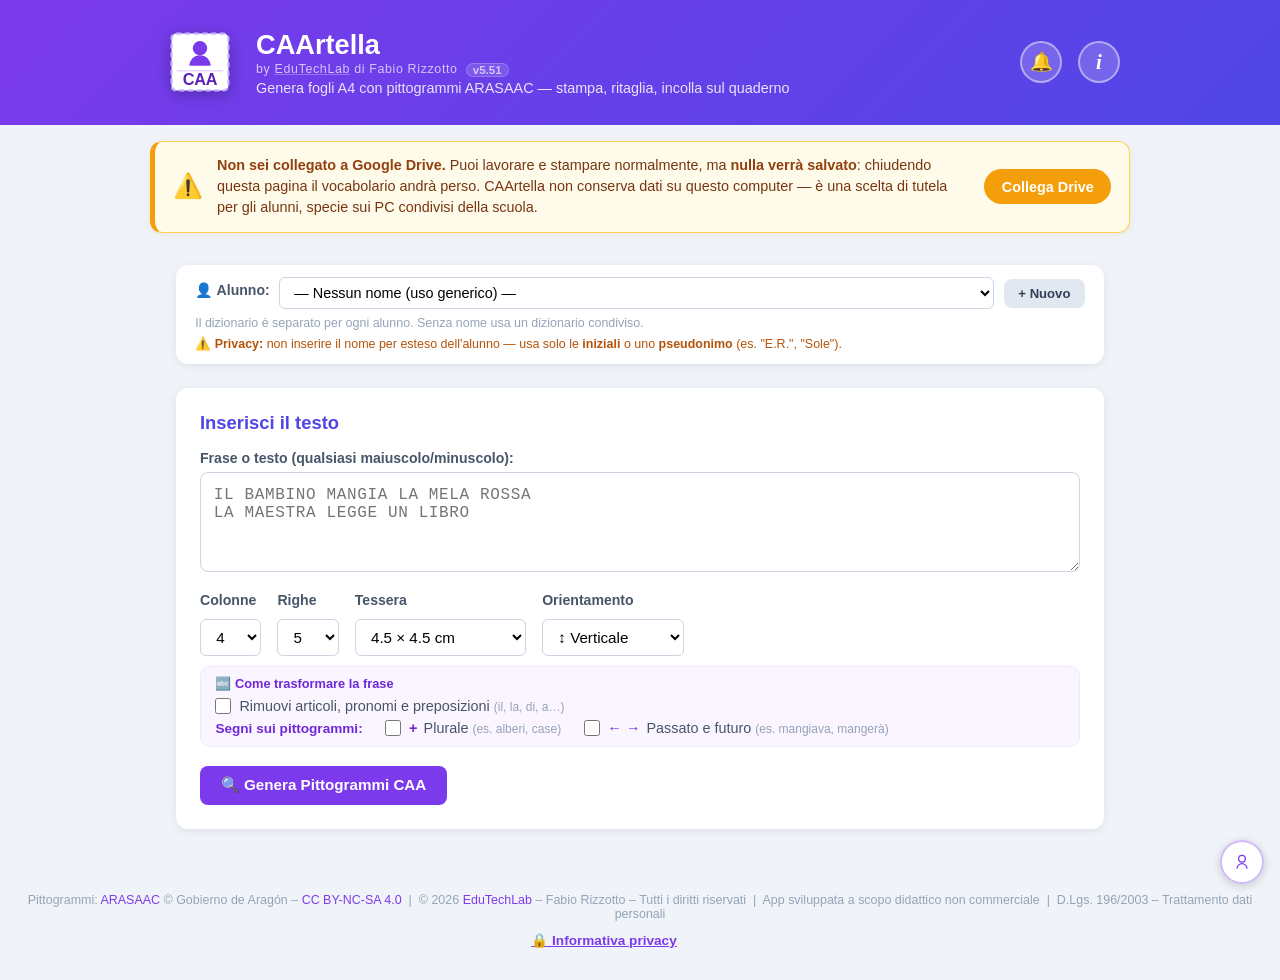
==== index.html @ f67a932a "v5.51: cache SW nuova (la correzione precedente era uscita con la cache della v5.50) Co-Authored-By:" ====
<!DOCTYPE html>
<html lang="it">
<head>
  <meta charset="UTF-8" />
  <meta name="viewport" content="width=device-width, initial-scale=1.0" />
  <title>CAArtella by EduTechLab</title>

  <!-- PWA -->
  <link rel="manifest" href="./manifest.json" />
  <meta name="theme-color" content="#7c3aed" />
  <meta name="apple-mobile-web-app-capable" content="yes" />
  <meta name="apple-mobile-web-app-status-bar-style" content="black-translucent" />
  <meta name="apple-mobile-web-app-title" content="CAArtella" />
  <link rel="apple-touch-icon" href="./icon-192.png" />
  <link rel="icon" type="image/png" sizes="192x192" href="./icon-192.png" />

  <!-- SEO -->
  <meta name="description" content="CAArtella by EduTechLab – Pittogrammi ARASAAC per la CAA in classe" />

  <link rel="stylesheet" href="css/style.css" />

  <!-- Google Identity Services NON è più caricato qui (28/07/2026).
       Stando nell'<head> veniva scaricato da accounts.google.com all'apertura
       dell'app da chiunque, anche da chi non avrebbe mai collegato Drive: Google
       riceveva l'IP dell'utente prima di qualunque sua scelta. Ora lo carica
       drive.js (ensureGisLoaded) quando si apre il pannello Drive, cioè quando
       l'intenzione di usarlo c'è davvero. -->

</head>
<body>

  <header class="site-header">
    <div class="header-inner">
      <!-- Icona dell'app (28/07/2026): la stessa che si vede sul desktop, nella
           linguetta del browser e sul sito — una tesserina CAA col bordo tratteggiato
           di chi la ritaglia. Prima qui c'era l'emoji 🗣️ e fuori un fumetto: due
           segni diversi per la stessa app. In SVG inline resta nitida a ogni
           dimensione e non aggiunge una richiesta di rete. -->
      <span class="logo">
        <svg viewBox="0 0 512 512" aria-hidden="true" focusable="false">
          <rect x="74" y="74" width="364" height="364" rx="30" fill="#ffffff"/>
          <rect x="74" y="74" width="364" height="364" rx="30" fill="none" stroke="#c4b5fd" stroke-width="14" stroke-dasharray="32 24"/>
          <circle cx="256" cy="168" r="46" fill="#7c3aed"/>
          <path d="M188 280c0-38 30-68 68-68s68 30 68 68z" fill="#7c3aed"/>
          <line x1="108" y1="312" x2="404" y2="312" stroke="#e9d5ff" stroke-width="11"/>
          <text x="256" y="404" font-family="Segoe UI, Arial, Helvetica, sans-serif" font-size="104" font-weight="800" fill="#5b21b6" text-anchor="middle" letter-spacing="-1">CAA</text>
        </svg>
      </span>
      <div>
        <h1>CAArtella</h1>
        <span class="by-line">by <a href="https://edutechlab.it" target="_blank" rel="noopener">EduTechLab</a> di Fabio Rizzotto <span class="version-tag" id="app-version">v5.51</span></span>
        <p>Genera fogli A4 con pittogrammi ARASAAC — stampa, ritaglia, incolla sul quaderno</p>
      </div>
      <!-- Campanella avvisi — sostituisce il vecchio messaggio "🔄 Vocabolario
           aggiornato" che scriveva a metà pagina e passava inosservato se si era
           scrollati in alto (segnalato da Fabio 19/07/2026). Sempre in vista
           nell'header, badge rosso quando arriva un aggiornamento da una collega,
           si nasconde al clic — stesso pattern del badge foto EduConnect→EduBoard. -->
      <button id="btn-updates" class="btn-info btn-updates" title="Nessun avviso" aria-label="Avvisi vocabolari">
        🔔
        <span id="btn-updates-badge" class="btn-updates-badge" style="display:none"></span>
      </button>
      <button id="btn-info" class="btn-info" title="Come si usa?" aria-label="Guida">i</button>
    </div>
    <!-- Pannello elenco notifiche della sessione corrente (aperto dal clic sulla
         campanella). Mostra cosa è successo — salvataggi, aggiornamenti da colleghe —
         così le notifiche restano consultabili anche dopo che il banner è sparito
         (richiesta di Fabio 20/07/2026). Solo sessione corrente, nessuna persistenza. -->
    <div id="updates-panel" class="updates-panel hidden">
      <div class="updates-panel-head">
        <span>🔔 Notifiche</span>
        <button id="updates-clear" class="updates-clear" title="Svuota elenco">Svuota</button>
      </div>
      <div id="updates-list" class="updates-list"></div>
    </div>
  </header>

  <!-- Pulsante Drive/account — fisso in basso a destra, stile EduBoard (19/07/2026,
       richiesta estetica di Fabio: prima stava nell'header insieme a ⓘ, affollato
       specie su tablet/LIM; qui resta sempre raggiungibile senza appesantire l'header) -->
  <button id="drive-btn" class="drive-fab no-print" onclick="window._openDriveModal()" title="Google Drive">
    <span class="drive-fab-inner">
      <svg id="drive-fab-icon" viewBox="0 0 24 24" fill="none" stroke="currentColor" stroke-width="1.5" width="20" height="20">
        <circle cx="12" cy="8" r="4"/>
        <path d="M6 20c0-3.314 2.686-6 6-6s6 2.686 6 6"/>
      </svg>
      <img id="drive-fab-photo" src="" alt="" style="display:none;">
    </span>
    <span id="drive-fab-check" class="drive-fab-check" style="display:none">✓</span>
    <span id="drive-fab-badge" class="drive-fab-badge" style="display:none"></span>
  </button>

  <!-- Drive Save Toast -->
  <div id="drive-toast" class="drive-toast no-print">
    <span class="drive-toast-msg">✅ Dizionario salvato su Drive</span>
  </div>

  <!-- Avviso "niente resta su questo computer" (28/07/2026, decisione di Fabio).
       CAArtella non conserva più nulla sul dispositivo: con Drive collegato i dati
       vivono su Drive (vocabolari propri) e Firebase (condivisi), senza Drive
       vivono solo finché la scheda resta aperta. Chi lavora un'ora senza essersi
       accorto di non essere collegato perderebbe tutto alla chiusura, quindi
       l'avviso resta FISSO finché Drive non viene collegato — non è un toast che
       sparisce. Si nasconde in stampa (no-print). -->
  <div id="local-warning" class="local-warning no-print hidden">
    <span class="local-warning-icon">⚠️</span>
    <div class="local-warning-text">
      <strong>Non sei collegato a Google Drive.</strong>
      Puoi lavorare e stampare normalmente, ma <strong>nulla verrà salvato</strong>:
      chiudendo questa pagina il vocabolario andrà perso. CAArtella non conserva dati
      su questo computer — è una scelta di tutela per gli alunni, specie sui PC condivisi
      della scuola.
    </div>
    <button type="button" id="local-warning-connect" class="local-warning-btn">Collega Drive</button>
  </div>

  <!-- Banner di stato in sovraimpressione (19/07/2026, richiesta ripetuta di
       Fabio): #status più sotto scrive dentro al flusso della pagina — se si è
       scrollati in alto (es. sul selettore alunno) il messaggio passa
       inosservato. Questo banner fisso in alto ripete lo stesso messaggio,
       sempre visibile indipendentemente dallo scroll, si nasconde da solo. -->
  <div id="status-banner" class="status-banner no-print"></div>

  <!-- ── PANNELLO INFO ─────────────────────────────────────────────── -->
  <div id="info-overlay" class="modal-overlay hidden">
    <div class="modal info-modal">
      <div style="display:flex;justify-content:space-between;align-items:center;margin-bottom:0.5rem;">
        <h3 style="margin:0;">ℹ️ Come si usa — CAArtella</h3>
        <button id="info-close" style="background:none;border:none;font-size:1.5rem;cursor:pointer;color:#64748b;line-height:1;" title="Chiudi">✕</button>
      </div>

      <div class="info-section">
        <h4>📝 1. Inserisci il testo</h4>
        <p>Scrivi una frase o un breve racconto nel campo di testo. Puoi usare maiuscole o minuscole.
        Es: <em>"Il bambino mangia la mela rossa"</em></p>
      </div>

      <div class="info-section">
        <h4>⚙️ 2. Scegli le opzioni</h4>
        <ul>
          <li><b>Colonne / Righe</b> — quante tessere per pagina (es. 4×5 = 20 tessere; fino a 12×12 per tessere molto piccole da ritagliare)</li>
          <li><b>Tessera</b> — la misura stampata, da 1 cm (micro, lavoretti) a 7 cm (grandi); il testo si adatta alla misura. Se con le colonne e le righe scelte non ci sta, l'anteprima di stampa te lo dice</li>
          <li><b>Orientamento</b> — Verticale (A4 classico) o Orizzontale (più colonne sullo stesso foglio)</li>
        </ul>
        <p>Nel riquadro viola <b>«Come trasformare la frase»</b>:</p>
        <ul>
          <li><b>Rimuovi articoli, pronomi e preposizioni</b> — tiene solo le parole piene (toglie IL, LA, UNO, DI, A…). Spento di partenza. Se lo cambi dopo aver generato, le tessere si rigenerano da sole.</li>
          <li><b>Segni sui pittogrammi</b> — il <b>+</b> del plurale e le frecce <b>←</b> passato / <b>→</b> futuro. Spenti di partenza: vedi il punto 5.</li>
        </ul>
      </div>

      <div class="info-section">
        <h4>🔍 3. Genera i pittogrammi</h4>
        <p>Clicca <b>"Genera Pittogrammi CAA"</b>. L'app cerca automaticamente il pittogramma ARASAAC per ogni parola
        e porta la pagina sull'anteprima, divisa in pagine A4.</p>
        <p>⏳ La prima volta per ogni parola ci vuole qualche secondo (richiesta all'API ARASAAC).</p>
      </div>

      <div class="info-section">
        <h4>🔤 4. Forme verbali automatiche</h4>
        <p>ARASAAC archivia i verbi all'infinito. Se scrivi <em>"mangia"</em>, l'app cerca automaticamente
        <em>"mangiare"</em> e usa quel pittogramma. Le tessere modificate mostrano un badge verde <b>≈</b>.</p>
        <p>Riconosce presente, imperfetto (<em>mangiava</em>), participio (<em>mangiato</em>), gerundio,
        futuro (<em>mangerà</em>, <em>giocheranno</em>) e i verbi irregolari più usati a scuola:
        <em>ho, ha, hanno → avere</em> · <em>è, sono, era → essere</em> · <em>va, fa, sta, può, deve, beve, dice</em>
        · <em>bevuto, preso, visto, andrà, farà, sarà</em>…</p>
        <p>"Sei" resta il numero 6: se nella frase è il verbo essere, clicca la tessera e scegli il pittogramma giusto.</p>
        <p>Il riepilogo in fondo alla pagina mostra tutte le trasformazioni applicate.</p>
      </div>

      <div class="info-section">
        <h4>➕ 5. Segni grammaticali: plurale, passato, futuro</h4>
        <p>Nel riquadro viola ci sono due caselle «Segni sui pittogrammi». Quando le spunti, ARASAAC disegna un piccolo segno
        nell'angolo del pittogramma — lo stesso sistema usato dai programmi di CAA professionali:</p>
        <ul>
          <li><b>+ Plurale</b> — <em>alberi, case, cani, uova</em> mostrano il <b>+</b> in alto a destra.
          Il plurale lo riconosce il dizionario di ARASAAC, quindi funziona anche per i femminili e
          per gli irregolari. Le parole uguali al singolare (<em>città, re, caffè</em>) restano senza segno.</li>
          <li><b>← → Passato e futuro</b> — <em>mangiava, ha mangiato, sono andate, ho bevuto</em> mostrano la freccia
          <b>←</b> in alto a sinistra; <em>mangerà, andremo</em> la freccia <b>→</b> in alto a destra.
          Il presente resta senza segno.</li>
        </ul>
        <p>Puoi accenderle e spegnerle anche <b>dopo</b> aver generato: le tessere si aggiornano subito,
        anche nel PDF. A ogni apertura dell'app ripartono spente, così su un PC condiviso nessuno
        eredita le scelte di chi l'ha usato prima.</p>
        <p><b>Il segno è sbagliato o manca?</b> Clicca sulla tessera: nella finestra trovi
        <b>"Segno grammaticale sul pittogramma"</b> con i pulsanti <em>Automatico · Nessuno · + Plurale ·
        ← Passato · → Futuro</em>. La scelta vale per quella parola finché la pagina resta aperta.</p>
        <p>💡 Perché spenti di partenza? Per alcuni bambini il segno in più aiuta a capire, per altri
        è solo rumore: decide l'insegnante, alunno per alunno. Sulle immagini personalizzate il segno
        non si mette.</p>
      </div>

      <div class="info-section">
        <h4>↔️ 6. Cambia un pittogramma</h4>
        <p>Clicca su qualsiasi tessera per vedere pittogrammi alternativi. Seleziona quello più adatto:
        la tua scelta viene salvata automaticamente e usata ogni volta che scrivi quella parola.</p>
      </div>

      <div class="info-section">
        <h4>🖨️ 7. Stampa</h4>
        <p>Clicca <b>"🖨️ Stampa"</b>: si apre l'<b>anteprima di stampa</b> con il foglio A4 esattamente come
        uscirà. A sinistra puoi cambiare colonne, righe, misura della tessera e orientamento e vedere
        subito il risultato. Poi:</p>
        <ul>
          <li><b>🖨️ Stampa</b> — manda il foglio direttamente alla stampante;</li>
          <li><b>⬇ Scarica PDF</b> — salva il file per stamparlo dopo o mandarlo a qualcuno.</li>
        </ul>
        <p>Su iPad e telefono l'anteprima del PDF non si apre dentro la pagina: lì usa «Scarica PDF»
        e stampa dall'app che apre il file.</p>
        <p>Stampa, ritaglia lungo i bordi e incolla sul quaderno!</p>
      </div>

      <div class="info-section">
        <h4>👤 8. Selettore alunno</h4>
        <p>Usa il selettore in cima alla pagina per gestire vocabolari separati per ogni alunno:</p>
        <ul>
          <li><b>Senza nome</b> — dizionario generico, non legato ad alcun alunno</li>
          <li><b>+ Nuovo</b> — crea un alunno: il suo dizionario è separato dagli altri</li>
          <li>Cambiando alunno si carica automaticamente il suo vocabolario</li>
          <li><b>📖 Mostra vocabolario completo</b> — sotto il nome: mette in anteprima tutte le parole dell'alunno, pronte da stampare</li>
        </ul>
        <p style="background:#fffbeb;border:1px solid #fcd34d;border-radius:8px;padding:10px 12px;">
          <b>⚠️ Importante — protezione dei dati</b><br>
          Quando crei un alunno <b>non scrivere il suo nome per esteso</b>: usa le
          <b>iniziali</b> o uno <b>pseudonimo</b> (es. <i>"E.R."</i>, <i>"M.B."</i>, <i>"Sole"</i>).<br><br>
          <b>Perché:</b> l'etichetta che scegli viene salvata nel file su
          Google Drive e — se condividi il vocabolario con una collega — anche sul server di
          sincronizzazione. Poiché un vocabolario CAA riguarda un alunno con bisogni
          comunicativi specifici, associarvi il nome completo significherebbe trattare un
          dato personale delicato di un minore. Con le sole iniziali il vocabolario resta
          perfettamente riconoscibile per te e per le colleghe, ma non identifica l'alunno.<br><br>
          Il nome per esteso, se ti serve, tienilo sui documenti scolastici — non qui.
        </p>
      </div>

      <div class="info-section">
        <h4>☁️ 9. Salvataggio su Google Drive</h4>
        <p>Clicca il pulsante <b>Drive</b> in alto a destra → <b>"Collega a Google Drive"</b>.<br>
        Da quel momento ogni modifica al vocabolario viene salvata automaticamente sul tuo Drive, accessibile da qualsiasi PC o tablet.</p>
        <p style="background:#f0fdf4;border-left:3px solid #86efac;padding:0.5rem 0.7rem;border-radius:4px;margin-top:0.5rem;font-size:0.85rem;">
          ✅ Il tuo vocabolario personale resta sempre sul tuo Google Drive. Solo per la condivisione con le colleghe (sotto) passa da un database intermedio protetto — nessun accesso pubblico, nessun dato leggibile senza il codice di condivisione.
        </p>

        <div style="background:#fff7ed;border:2px solid #fb923c;border-radius:8px;padding:0.7rem 0.9rem;margin-top:0.8rem;font-size:0.85rem;">
          <b>⚠️ Primo collegamento — possibile avviso di Google</b><br>
          La prima volta che colleghi il Drive, Google potrebbe mostrare un avviso: <em>"Questa app non è verificata"</em>. È normale per le app scolastiche interne non commerciali. <b>Non è un virus o un pericolo.</b><br>
          Se compare: clicca <b>"Avanzate"</b> (in basso a sinistra nella schermata Google) → poi <b>"Vai su edutechlab.it (non sicuro)"</b> → autorizza.<br>
          Questo avviso, se compare, è <b>solo alla prima volta</b>. Dopo, il collegamento è automatico.
        </div>

        <h5 style="margin-top:1rem;">📤 Condividere il vocabolario con una collega (sync bidirezionale)</h5>
        <p style="font-size:0.85rem;color:#334155;">Le modifiche che fa la collega si sincronizzano automaticamente sul vocabolario originale — costruite insieme un vocabolario sempre più ricco!</p>
        <ol style="font-size:0.9rem;padding-left:1.2rem;">
          <li>Seleziona l'alunno/a nel selettore in cima alla pagina</li>
          <li>Apri il pannello Drive → attendi che il codice sia caricato (non mostra più ⏳)</li>
          <li>Clicca <b>"Copia messaggio"</b> — il testo con le istruzioni e il link è già pronto</li>
          <li>Incolla il messaggio e invialo alla collega (email, chat, ecc.)</li>
          <li>La collega riceve il messaggio con un <b>link già precompilato</b> — cliccandolo si apre CAArtella con il codice già inserito: deve solo collegare il Drive e cliccare <b>Carica</b></li>
        </ol>
        <p style="font-size:0.82rem;color:#64748b;margin-top:0.4rem;">
          🔒 Non serve più condividere manualmente il file su Google Drive: basta il codice. Non condividere il codice pubblicamente — chiunque lo riceva può leggere e modificare quel vocabolario.
        </p>

        <h5 style="margin-top:1rem;">📥 Hai ricevuto un vocabolario da una collega?</h5>
        <ol style="font-size:0.9rem;padding-left:1.2rem;">
          <li>Clicca il link <b>👉 https://edutechlab.it/caa-tesserine/?condividi=…</b> nel messaggio ricevuto — CAArtella si apre con il codice già nel box blu</li>
          <li>Clicca <b>Drive</b> in alto a destra e collega il tuo account Google scolastico</li>
          <li>Se compare l'avviso <em>"app non verificata"</em> → clicca <b>Avanzate → Vai su CAArtella</b> (è normale, solo la prima volta)</li>
          <li>Nel box blu <b>"📥 Hai ricevuto un vocabolario?"</b> il codice è già precompilato → clicca <b>Carica</b></li>
          <li>Il vocabolario appare nel selettore alunno — le tue modifiche si sincronizzano automaticamente con la collega!</li>
        </ol>
      </div>

      <div class="info-section">
        <h4>📁 10. Immagini personalizzate</h4>
        <p>Puoi associare <b>immagini tue</b> a qualsiasi parola (foto, personaggi preferiti, disegni dei bambini):</p>
        <ul>
          <li>Clicca su una tessera → apparirà il pulsante <b>"📁 Carica immagine personalizzata"</b></li>
          <li>Seleziona un file dal tuo dispositivo (PNG, JPG, GIF...)</li>
          <li>L'immagine viene salvata e usata al posto del pittogramma ARASAAC</li>
          <li>Le tessere con immagini personalizzate mostrano il badge 📷</li>
        </ul>
        <p>Le immagini personalizzate vengono incluse nell'esportazione del dizionario — condividendo il file JSON, le colleghe ricevono anche tutte le immagini.</p>
      </div>

      <!-- Sezione aggiunta il 28/07/2026 con la modifica "niente resta sul computer".
           Sta prima del backup JSON perché spiega il principio che regge tutte le
           risposte pratiche sotto ("dove finiscono i miei dati?"). -->
      <div class="info-section">
        <h4>🔒 11. Dove finiscono i dati (e cosa NON resta sul computer)</h4>
        <p>CAArtella <b>non conserva nulla su questo computer</b>. Né i vocabolari, né le
        etichette, né le foto che carichi sulle tessere.</p>
        <ul>
          <li><b>Con Google Drive collegato</b> — i vocabolari dei tuoi alunni stanno sul
              <b>tuo</b> Drive; i vocabolari condivisi con le colleghe passano dal server di
              sincronizzazione. Il computer è solo una finestra su quei dati.</li>
          <li><b>Senza Drive collegato</b> — l'app funziona lo stesso: cerchi i pittogrammi,
              generi e stampi. Ma quello che fai <b>vive solo finché la pagina resta aperta</b>:
              chiudendola, sparisce.</li>
          <li><b>Vocabolari ricevuti da una collega</b> — per aprirli serve il collegamento a
              Drive, perché non ne esiste nessuna copia sul tuo computer. Se la collega che te
              l'ha condiviso lo elimina, sparisce anche da qui.</li>
        </ul>
        <p style="background:#f0fdf4;border-left:3px solid #86efac;padding:0.5rem 0.7rem;border-radius:4px;margin-top:0.5rem;font-size:0.85rem;">
          ✅ <b>Perché è fatto così:</b> CAArtella si usa spesso su PC condivisi della scuola.
          Un vocabolario CAA riguarda un alunno con bisogni comunicativi specifici, e le foto
          delle tessere sono spesso scattate in classe: non devono restare su una macchina che
          usano anche altri. Nulla sul disco significa nulla da dimenticare lì.
        </p>
        <p style="font-size:0.85rem;margin-top:0.5rem;">
          Per i pittogrammi serve comunque la connessione a Internet: le immagini vengono
          scaricate ogni volta dal sito <b>ARASAAC</b>, non sono conservate nell'app.
        </p>
      </div>

      <div class="info-section">
        <h4>💾 12. Backup manuale (JSON)</h4>
        <p>Puoi sempre esportare e importare il vocabolario come file JSON dalla barra degli strumenti sopra l'anteprima. Utile come backup aggiuntivo o per condivisione rapida via WhatsApp.</p>
        <p style="background:#fef9c3;border-left:3px solid #eab308;padding:0.5rem 0.7rem;border-radius:4px;margin-top:0.5rem;font-size:0.85rem;">
          ⚠️ Senza Drive collegato il vocabolario <b>non viene salvato da nessuna parte</b>:
          resta finché tieni aperta la pagina e si perde quando la chiudi. Collega Drive
          (oppure esporta il JSON qui sopra) se vuoi conservarlo.
        </p>
      </div>

      <div class="info-section">
        <h4>📱 13. Installa come app</h4>
        <p>Puoi installare CAArtella direttamente sul tuo dispositivo, così si apre come una
        vera app senza passare dal browser (serve comunque Internet per i pittogrammi):</p>
        <ul>
          <li><b>PC / Mac</b> — nel browser Chrome/Edge: icona ⊕ nella barra degli indirizzi → "Installa app"</li>
          <li><b>Android</b> — Chrome: menu ⋮ → "Aggiungi a schermata Home"</li>
          <li><b>iPad / iPhone</b> — Safari: pulsante Condividi 𝛿 → "Aggiungi a schermata Home"</li>
          <li><b>LIM / Smartboard</b> — usa direttamente da browser Chrome/Edge</li>
        </ul>
        <p>⚠️ La generazione dei pittogrammi richiede connessione a Internet (API ARASAAC).</p>
      </div>

      <div class="info-section info-license">
        <p>🔑 Pittogrammi: <a href="https://arasaac.org" target="_blank" rel="noopener">ARASAAC</a>
        © Gobierno de Aragón – Licenza
        <a href="https://creativecommons.org/licenses/by-nc-sa/4.0/" target="_blank" rel="noopener">CC BY-NC-SA 4.0</a>
        — uso gratuito per scopo educativo non commerciale.<br>
        © 2026 <a href="https://edutechlab.it" target="_blank" rel="noopener">EduTechLab</a> – Fabio Rizzotto – Tutti i diritti riservati |
        App sviluppata a scopo didattico non commerciale | D.Lgs. 196/2003 – Trattamento dati personali<br>
        🔒 <a href="https://edutechlab.it/privacy-policy/" target="_blank" rel="noopener">Informativa privacy</a>
        — quali dati tratta CAArtella, dove finiscono e per quanto restano.</p>
      </div>

      <button id="info-close-bottom" class="btn primary">✓ Ho capito, inizia!</button>
    </div>
  </div>

  <main>

    <!-- ── SELETTORE ALUNNO ─────────────────────────────────────────── -->
    <section class="card student-card">
      <div class="student-row">
        <label for="sel-student">👤 Alunno:</label>
        <select id="sel-student">
          <option value="">— Nessun nome (uso generico) —</option>
        </select>
        <button id="btn-add-student" class="btn secondary small" title="Aggiungi alunno — usa iniziali o pseudonimo, mai il nome per esteso">+ Nuovo</button>
        <button id="btn-rename-student" class="btn secondary small" title="Modifica etichetta alunno — usa iniziali o pseudonimo, mai il nome per esteso" style="display:none">✏️</button>
        <button id="btn-remove-student" class="btn secondary small danger" title="Rimuovi alunno selezionato" style="display:none">✕</button>
      </div>
      <button id="btn-print-vocab" class="btn secondary small vocab-btn" style="display:none">
        📖 Mostra vocabolario completo
      </button>
      <p class="student-hint">Il dizionario è separato per ogni alunno. Senza nome usa un dizionario condiviso.</p>
      <p class="student-hint" style="color:#b45309;"><b>⚠️ Privacy:</b> non inserire il nome per esteso dell'alunno — usa solo le <b>iniziali</b> o uno <b>pseudonimo</b> (es. "E.R.", "Sole").</p>
    </section>

    <!-- ── FORM ─────────────────────────────────────────────────────── -->
    <section class="card form-card">
      <h2>Inserisci il testo</h2>

      <label for="txt-input">Frase o testo (qualsiasi maiuscolo/minuscolo):</label>
      <textarea id="txt-input" rows="4"
        placeholder="IL BAMBINO MANGIA LA MELA ROSSA&#10;LA MAESTRA LEGGE UN LIBRO"></textarea>

      <div class="row options">
        <div class="opt">
          <label for="sel-cols">Colonne</label>
          <select id="sel-cols">
            <option value="2">2</option>
            <option value="3">3</option>
            <option value="4" selected>4</option>
            <option value="5">5</option>
            <option value="6">6</option>
            <option value="7">7</option>
            <option value="8">8</option>
            <option value="9">9</option>
            <option value="10">10</option>
            <option value="11">11</option>
            <option value="12">12</option>
          </select>
        </div>
        <div class="opt">
          <label for="sel-rows">Righe</label>
          <select id="sel-rows">
            <option value="2">2</option>
            <option value="3">3</option>
            <option value="4">4</option>
            <option value="5" selected>5</option>
            <option value="6">6</option>
            <option value="7">7</option>
            <option value="8">8</option>
            <option value="9">9</option>
            <option value="10">10</option>
            <option value="11">11</option>
            <option value="12">12</option>
          </select>
        </div>
        <div class="opt">
          <label for="sel-size">Tessera</label>
          <select id="sel-size">
            <option value="10">1 × 1 cm (micro)</option>
            <option value="15">1.5 × 1.5 cm (mini)</option>
            <option value="20">2 × 2 cm (xs)</option>
            <option value="30">3 × 3 cm (small)</option>
            <option value="40">4 × 4 cm</option>
            <option value="45" selected>4.5 × 4.5 cm</option>
            <option value="50">5 × 5 cm</option>
            <option value="60">6 × 6 cm</option>
            <option value="70">7 × 7 cm (large)</option>
          </select>
        </div>
        <div class="opt">
          <label for="sel-orient">Orientamento</label>
          <select id="sel-orient">
            <option value="portrait" selected>↕ Verticale</option>
            <option value="landscape">↔ Orizzontale</option>
          </select>
        </div>
      </div>

      <div class="markers-box">
        <span class="markers-title">🔤 Come trasformare la frase</span>
        <label class="check-label markers-full">
          <input type="checkbox" id="chk-stopwords" />
          <span>Rimuovi articoli, pronomi e preposizioni <small>(il, la, di, a…)</small></span>
        </label>
        <span class="markers-sub">Segni sui pittogrammi:</span>
        <label class="check-label">
          <input type="checkbox" id="chk-mark-plural" />
          <span><b class="marker-sym">+</b> Plurale <small>(es. alberi, case)</small></span>
        </label>
        <label class="check-label">
          <input type="checkbox" id="chk-mark-tense" />
          <span><b class="marker-sym">← →</b> Passato e futuro <small>(es. mangiava, mangerà)</small></span>
        </label>
      </div>

      <button id="btn-generate" class="btn primary">
        🔍 Genera Pittogrammi CAA
      </button>
    </section>

    <!-- ── STATO ─────────────────────────────────────────────────────── -->
    <div id="status" class="status hidden"></div>

    <!-- ── ANTEPRIMA ─────────────────────────────────────────────────── -->
    <section id="sec-preview" class="card hidden">

      <div class="preview-toolbar">
        <h2>Anteprima
          (<span id="lbl-count">0</span> tessere —
          <span id="lbl-pages">1</span> pagina/e)
        </h2>
        <div class="toolbar-actions">
          <button id="btn-export-dict" class="btn secondary small">⬇ Esporta dizionario</button>
          <button id="btn-pdf" class="btn primary">🖨️ Stampa</button>
        </div>
      </div>

      <p class="hint">💡 Clicca su una tessera per scegliere un pittogramma alternativo.</p>

      <!-- Le pagine A4 vengono iniettate qui da app.js -->
      <div id="pages-container"></div>

    </section>

  </main>

  <!-- ── ANTEPRIMA DI STAMPA (v5.50) ──────────────────────────────── -->
  <div id="print-overlay" class="modal-overlay hidden">
    <div class="modal print-modal" role="dialog" aria-labelledby="print-title">
      <div class="print-head">
        <h3 id="print-title">🖨️ Anteprima di stampa</h3>
        <button type="button" id="print-close" class="print-x" title="Chiudi">✕</button>
      </div>
      <div class="print-body">
        <aside class="print-side">
          <div class="opt"><label for="pv-cols">Colonne</label><select id="pv-cols"></select></div>
          <div class="opt"><label for="pv-rows">Righe</label><select id="pv-rows"></select></div>
          <div class="opt"><label for="pv-size">Tessera</label><select id="pv-size"></select></div>
          <div class="opt"><label for="pv-orient">Orientamento</label><select id="pv-orient"></select></div>
          <p id="pv-info" class="pv-info"></p>
          <p id="pv-warn" class="pv-warn" hidden></p>
          <button type="button" id="pv-print" class="btn primary">🖨️ Stampa</button>
          <button type="button" id="pv-download" class="btn secondary">⬇ Scarica PDF</button>
        </aside>
        <div class="print-frame-wrap">
          <iframe id="pv-frame" title="Anteprima del PDF"></iframe>
          <div id="pv-loading" class="pv-loading">⏳ Preparo l'anteprima…</div>
        </div>
      </div>
    </div>
  </div>

  <!-- ── MODAL ALTERNATIVA ─────────────────────────────────────────── -->
  <div id="modal-overlay" class="modal-overlay hidden">
    <div class="modal">
      <h3>Pittogramma per: <span id="modal-word"></span></h3>
      <div id="modal-alternatives" class="alternatives-grid"></div>
      <button id="modal-close" class="btn secondary">✕ Chiudi</button>
    </div>
  </div>

  <!-- ── MODAL DRIVE ──────────────────────────────────────────────── -->
  <div id="drive-modal" class="modal-overlay" style="display:none;">
    <div class="modal drive-modal-inner">
      <div style="display:flex;justify-content:space-between;align-items:center;margin-bottom:1rem;">
        <h3 style="margin:0;">☁️ Google Drive</h3>
        <button type="button" onclick="window._closeDriveModal()" style="background:none;border:none;font-size:1.4rem;cursor:pointer;color:#64748b;line-height:1;" title="Chiudi">✕</button>
      </div>

      <!-- PANNELLO: non connesso -->
      <div id="drive-panel-connect">
        <p>Collega il tuo account Google per salvare i vocabolari sul Drive.<br>
        <small style="color:#64748b">Il tuo vocabolario resta sul tuo Drive personale. La condivisione con le colleghe passa da un database protetto (autenticato, nessun accesso pubblico).</small></p>
        <button type="button" class="btn primary" style="width:100%;margin-top:12px;" onclick="window._connectDrive()">
          🔑 Collega a Google Drive
        </button>
        <hr style="margin:16px 0;border:none;border-top:1px solid #e2e8f0;">
        <p style="font-size:0.85rem;color:#475569;margin-bottom:6px;">
          <b>Hai il codice di una collega?</b> Inseriscilo per caricare il vocabolario condiviso:
        </p>
        <div style="display:flex;gap:8px;">
          <input id="shared-code-input-pre" type="text" placeholder="Incolla il codice ricevuto…"
                 style="flex:1;padding:8px 10px;border:1px solid #cbd5e1;border-radius:6px;font-size:0.9rem;">
          <button type="button" class="btn secondary" onclick="window._connectShared()">Connetti</button>
        </div>
        <p style="font-size:0.75rem;color:#94a3b8;margin-top:6px;">
          ℹ️ Prima collega il Drive, poi inserisci il codice. Se Google mostra un avviso "app non verificata" → clicca <b>Avanzate → Vai su CAArtella</b>. È normale, solo la prima volta.
        </p>
      </div>

      <!-- PANNELLO: connesso -->
      <div id="drive-panel-connected" style="display:none;">
        <div class="drive-status-bar ok">
          ✅ Connesso — i vocabolari vengono salvati automaticamente
        </div>
        <div style="font-size:0.85rem;color:#475569;margin:10px 0 8px;padding:8px 12px;background:#f8fafc;border-radius:6px;">
          👤 <span id="drive-user-email"></span>
        </div>

        <!-- Bottone cartella Drive — sempre visibile quando connesso -->
        <div style="margin-bottom:12px;display:flex;gap:8px;flex-wrap:wrap;">
          <button type="button" id="drive-open-folder-btn" class="btn secondary small" onclick="window._openDriveFolder()" style="display:none;">
            📂 Apri CAArtella su Drive
          </button>
          <!-- Ripristino da backup: raro, quindi qui nel pannello account (stile EduBoard)
               invece che nella barra principale. Funziona anche senza Drive connesso. -->
          <label class="btn secondary small" style="cursor:pointer;" title="Ripristina un vocabolario da un file di backup JSON (es. scaricato da Google Drive). Riconosce il nome dell'alunno dal file.">
            ⬆ Importa vocabolario da backup
            <input type="file" id="file-import-dict" accept=".json" hidden />
          </label>
        </div>

        <!-- Condivisione per-alunno -->
        <div id="drive-share-section">
          <p style="font-size:0.85rem;font-weight:600;color:#334155;margin-bottom:4px;">
            📤 Condividi vocabolario di: <span id="drive-share-student-name" style="color:#7c3aed;">—</span>
          </p>
          <div id="drive-share-no-student" style="font-size:0.82rem;color:#94a3b8;">
            ← Seleziona prima un alunno nel selettore per vedere il codice da condividere.
          </div>
          <div id="drive-share-with-student" style="display:none;">
            <ol style="font-size:0.82rem;color:#475569;padding-left:18px;margin:6px 0 10px;">
              <li style="margin-bottom:6px;">
                Clicca <b>"✉️ Invia via email"</b> qui sotto — si apre una mail già pronta con testo e link: aggiungi il/la collega come destinatario/a e invia
              </li>
              <li>Il/la collega riceve la mail con un link — cliccandolo si apre CAArtella con il codice già precompilato nel box blu: deve solo collegare il Drive e cliccare <b>Carica</b></li>
            </ol>
            <div style="display:flex;gap:8px;align-items:center;flex-wrap:wrap;">
              <button type="button" id="btn-email-share" class="btn primary small" onclick="window._emailShareCode()">✉️ Invia via email</button>
            </div>
            <!-- Fallback manuale: solo se la mail automatica non si apre / si preferisce un altro canale -->
            <details style="margin-top:10px;">
              <summary style="font-size:0.8rem;color:#64748b;cursor:pointer;">La mail non si apre? Invia il messaggio a mano</summary>
              <p style="font-size:0.8rem;color:#475569;margin:8px 0 6px;">
                Clicca <b>"Copia messaggio"</b> e incollalo dove preferisci (un'altra mail, WhatsApp, chat…). Contiene già le istruzioni e il link con il codice.
              </p>
              <div style="display:flex;gap:8px;align-items:center;flex-wrap:wrap;">
                <input id="drive-share-code" type="text" readonly
                       style="flex:1;min-width:120px;padding:8px 10px;border:1px solid #cbd5e1;border-radius:6px;font-size:0.8rem;background:#f1f5f9;color:#334155;font-family:monospace;">
                <button type="button" class="btn secondary small" onclick="window._copyShareCode()">📋 Copia messaggio</button>
              </div>
            </details>
          </div>
          <!-- Vocabolario ricevuto da una collega: la condivisione la gestisce chi lo ha creato -->
          <div id="drive-share-blocked" style="display:none;font-size:0.82rem;color:#7c5800;background:#fef9c3;border:1px solid #fde68a;border-radius:8px;padding:10px 12px;line-height:1.45;"></div>
          <!-- Vocabolari condivisi ricevuti -->
          <div id="drive-shared-students" style="margin-top:12px;display:none;">
            <p style="font-size:0.82rem;font-weight:600;color:#334155;margin-bottom:4px;">📂 Vocabolari condivisi da colleghi/e:</p>
            <div id="drive-shared-list" style="font-size:0.82rem;color:#475569;"></div>
          </div>
        </div>

        <hr style="margin:14px 0;border:none;border-top:1px solid #e2e8f0;">

        <!-- Banner codice in arrivo via link magico -->
        <div id="drive-incoming-banner" style="display:none;background:#fef9c3;border:2px solid #f59e0b;border-radius:8px;padding:12px 14px;margin-bottom:12px;">
          <p style="font-size:0.9rem;font-weight:700;color:#92400e;margin:0 0 4px;">📥 Vocabolario ricevuto da un/una collega!</p>
          <p style="font-size:0.82rem;color:#78350f;margin:0 0 8px;">Il codice è già precompilato qui sotto — collega il Drive (se non l'hai già fatto) e clicca <b>Carica</b>.</p>
          <p style="font-size:0.75rem;color:#92400e;background:#fef3c7;padding:4px 8px;border-radius:4px;margin:0;font-family:monospace;word-break:break-all;" id="drive-incoming-code"></p>
        </div>

        <!-- Aggiungi vocabolario condiviso (quando già connesso/a) -->
        <div style="background:#eff6ff;border:1.5px solid #93c5fd;border-radius:8px;padding:12px 14px;margin-bottom:12px;">
          <p style="font-size:0.85rem;font-weight:700;color:#1d4ed8;margin:0 0 6px;">
            📥 Hai ricevuto un vocabolario da un/una collega?
          </p>
          <p style="font-size:0.8rem;color:#1e40af;margin:0 0 8px;">
            Incolla qui il codice che ti ha inviato nel messaggio Drive:
          </p>
          <div style="display:flex;gap:8px;">
            <input id="shared-code-input-post" type="text" placeholder="Incolla il codice ricevuto…"
                   style="flex:1;padding:7px 10px;border:1.5px solid #93c5fd;border-radius:6px;font-size:0.85rem;background:#fff;">
            <button type="button" class="btn primary small" onclick="window._connectSharedPost()">Carica</button>
          </div>
        </div>

        <div style="display:flex;gap:8px;">
          <button type="button" class="btn secondary" style="flex:1;" onclick="window._disconnectDrive()">
            🔌 Disconnetti
          </button>
          <button type="button" class="btn primary" style="flex:1;" onclick="window._closeDriveModal()">
            ✓ Chiudi
          </button>
        </div>
        <p style="font-size:0.75rem;color:#94a3b8;margin-top:10px;text-align:center;">
          🔒 Su PC condiviso? Disconnetti al termine: i vocabolari non restano su questo
          computer in nessun caso, ma così togli anche il tuo account.
        </p>
      </div>

      <!-- PANNELLO: errore -->
      <div id="drive-panel-error" style="display:none;">
        <div class="drive-status-bar err">
          ⚠️ <span id="drive-error-text">Errore di connessione</span>
        </div>
        <button type="button" class="btn primary" style="width:100%;margin-top:12px;" onclick="window._connectDrive()">
          Riprova
        </button>
        <button type="button" class="btn secondary" style="width:100%;margin-top:8px;" onclick="window._closeDriveModal()">✕ Chiudi</button>
      </div>
    </div>
  </div>

  <footer>
    Pittogrammi: <a href="https://arasaac.org" target="_blank" rel="noopener">ARASAAC</a>
    © Gobierno de Aragón –
    <a href="https://creativecommons.org/licenses/by-nc-sa/4.0/" target="_blank" rel="noopener">CC BY-NC-SA 4.0</a>
    &nbsp;|&nbsp; © 2026 <a href="https://edutechlab.it" target="_blank" rel="noopener">EduTechLab</a> – Fabio Rizzotto – Tutti i diritti riservati
    &nbsp;|&nbsp; App sviluppata a scopo didattico non commerciale
    &nbsp;|&nbsp; D.Lgs. 196/2003 – Trattamento dati personali
    <!-- Riga propria: in coda alla riga lunga qui sopra il link finiva sotto il
         pulsante flottante dell'account, illeggibile e non cliccabile (21/08/2026) -->
    <div class="footer-privacy">
      <a href="https://edutechlab.it/privacy-policy/" target="_blank" rel="noopener">🔒 Informativa privacy</a>
    </div>
  </footer>

  <!-- jsPDF (client-side PDF, nessun backend necessario).
       PORTATO IN LOCALE il 28/07/2026: prima arrivava da cdnjs.cloudflare.com, il che
       significava esporre l'indirizzo IP di ogni utente a un terzo fuori UE ad ogni
       apertura dell'app, per un file che possiamo semplicemente tenere noi. Chiude
       insieme il punto normativo e quello pratico dei firewall scolastici, che spesso
       bloccano i CDN esterni (regola "librerie JS sempre locali" dell'Anima).
       Versione 2.5.1, la stessa che veniva servita dal CDN. -->
  <script src="./vendor/jspdf.umd.min.js"></script>

  <!-- App (ES modules — richiede server HTTP, non funziona con file://) -->
  <script type="module" src="js/app.js"></script>

  <!-- Banner aggiornamento automatico -->
  <div id="update-banner" class="update-banner" style="display:none">
    <span id="update-banner-text">✅ Aggiornata all'ultima versione!</span>
    <button type="button" id="dismiss-update" class="update-banner-close" aria-label="Chiudi">×</button>
  </div>

  <!-- Registrazione Service Worker (PWA offline + aggiornamento automatico) -->
  <script>
    if ('serviceWorker' in navigator) {
      window.addEventListener('load', () => {
        navigator.serviceWorker.register('./sw.js').then(reg => {
          reg.update(); // forza il controllo di una nuova versione ad ogni apertura
        }).catch(err => console.warn('SW registration failed:', err));

        // Il nuovo SW si attiva da solo (skipWaiting automatico in sw.js) —
        // quando prende il controllo, ricarica la pagina in automatico.
        // Guardie (v5.49): alla PRIMA apertura non c'è nulla da aggiornare, e un reload
        // a metà di un accesso Google o di un lavoro in corso lo butterebbe via senza
        // spiegazioni ("al primo tentativo non va"). In quei casi la versione nuova
        // entra alla prossima apertura.
        const hadController = !!navigator.serviceWorker.controller;
        navigator.serviceWorker.addEventListener('controllerchange', () => {
          if (!hadController) return;
          const driveModal = document.getElementById('drive-modal');
          if (driveModal && driveModal.style.display !== 'none') return;
          if (document.getElementById('btn-generate')?.disabled) return;
          if (!document.getElementById('print-overlay')?.classList.contains('hidden')) return;
          if (!document.getElementById('sec-preview')?.classList.contains('hidden')) return;
          window.location.reload();
        });
      });
    }

    // ── Banner "Aggiornata!" ──────────────────────────────────────────
    // Confronta la versione mostrata in pagina con l'ultima vista su questo browser:
    // se diversa (e non è la primissima visita) mostra il banner verde.
    // Volutamente NON basato sugli eventi del Service Worker (installing/activating/
    // postMessage): il reload automatico può scattare prima che quegli eventi vengano
    // consegnati al client, perdendo l'informazione — un confronto diretto del numero
    // di versione, sempre disponibile subito al caricamento, non ha questo problema.
    (function() {
      const currentVersion = document.getElementById('app-version')?.textContent || '';
      const lastSeen = localStorage.getItem('caa_last_seen_version');
      if (currentVersion && lastSeen && lastSeen !== currentVersion) {
        const banner = document.getElementById('update-banner');
        const text   = document.getElementById('update-banner-text');
        if (banner && text) {
          text.textContent = `✅ Aggiornata a ${currentVersion}!`;
          banner.style.display = 'flex';
          setTimeout(() => { banner.style.display = 'none'; }, 6000);
        }
      }
      if (currentVersion) localStorage.setItem('caa_last_seen_version', currentVersion);
    })();
    document.getElementById('dismiss-update')?.addEventListener('click', () => {
      document.getElementById('update-banner').style.display = 'none';
    });
  </script>

</body>
</html>
---- css/style.css ----
/* ══════════════════════════════════════════════════════════════════
   Tesserine CAA – Foglio di stile
   ⚙️  I commenti "PERSONALIZZA" indicano i punti da modificare facilmente
   ══════════════════════════════════════════════════════════════════ */

/* ── RESET & BASE ─────────────────────────────────────────────── */
*, *::before, *::after { box-sizing: border-box; margin: 0; padding: 0; }

body {
  font-family: 'Segoe UI', Arial, sans-serif;
  background: #f0f4f8;
  color: #1e293b;
  min-height: 100vh;
}

/* ── HEADER ───────────────────────────────────────────────────── */
.site-header {
  /* ⚙️ PERSONALIZZA: colori header */
  background: linear-gradient(135deg, #7c3aed, #4f46e5);
  color: white;
  padding: 1.4rem 2rem;
}

.header-inner {
  display: flex;
  align-items: center;
  gap: 1rem;
  max-width: 960px;
  margin: 0 auto;
}

.logo {
  /* Contiene l'icona vera dell'app (SVG inline, 28/07/2026) al posto della vecchia
     emoji: niente sfondo tondo semitrasparente, che con un'icona gia' squadrata
     creava due forme sovrapposte. Resta la leggera ombra per staccarla dal viola. */
  /* Alta quanto il blocco di testo accanto (titolo + firma + sottotitolo):
     a 52px l'icona sembrava un francobollo di fianco a tre righe (28/07/2026). */
  width: 80px;
  height: 80px;
  display: flex;
  align-items: center;
  justify-content: center;
  flex-shrink: 0;
  filter: drop-shadow(0 3px 8px rgba(0,0,0,0.28));
}
.logo svg { display: block; width: 100%; height: 100%; border-radius: 12px; }
@media (max-width: 640px) {
  /* Su telefono le tre righe si riflowano e l'header si stringe: l'icona torna piccola. */
  .logo { width: 56px; height: 56px; }
  .logo svg { border-radius: 9px; }
}
.by-line {
  font-size: 0.78rem;
  opacity: 0.7;
  font-weight: 400;
  display: block;
  margin-top: 0.1rem;
  letter-spacing: 0.05em;
}
.by-line a {
  color: inherit;
  text-decoration: underline;
  text-decoration-color: rgba(255,255,255,0.4);
}
.by-line a:hover {
  text-decoration-color: currentColor;
}
h1 { font-size: 1.7rem; font-weight: 700; }
.site-header p { opacity: 0.85; font-size: 0.9rem; margin-top: 0.2rem; }

/* ── LAYOUT ───────────────────────────────────────────────────── */
main {
  max-width: 960px;
  margin: 2rem auto;
  padding: 0 1rem;
}

.card {
  background: white;
  border-radius: 12px;
  padding: 1.5rem;
  box-shadow: 0 2px 8px rgba(0,0,0,0.08);
  margin-bottom: 1.5rem;
}

h2 { font-size: 1.15rem; margin-bottom: 1rem; color: #4f46e5; }

/* ── FORM ─────────────────────────────────────────────────────── */
label {
  display: block;
  font-size: 0.88rem;
  font-weight: 600;
  margin-bottom: 0.4rem;
  color: #475569;
}

textarea {
  width: 100%;
  padding: 0.8rem;
  border: 1px solid #cbd5e1;
  border-radius: 8px;
  font-size: 1rem;
  font-family: 'Courier New', monospace;
  letter-spacing: 0.04em;
  resize: vertical;
  margin-bottom: 1rem;
  transition: border-color 0.2s, box-shadow 0.2s;
}

textarea:focus {
  outline: none;
  border-color: #7c3aed;
  box-shadow: 0 0 0 3px rgba(124,58,237,0.12);
}

.row.options {
  display: flex;
  gap: 1rem;
  flex-wrap: wrap;
  margin-bottom: 1rem;
}

.opt {
  display: flex;
  flex-direction: column;
  gap: 0.3rem;
}

select {
  padding: 0.5rem 0.7rem;
  border: 1px solid #cbd5e1;
  border-radius: 6px;
  font-size: 0.95rem;
  cursor: pointer;
  background: white;
}

.check-label {
  display: flex;
  align-items: center;
  gap: 0.5rem;
  font-size: 0.9rem;
  margin-bottom: 1.2rem;
  cursor: pointer;
  color: #475569;
  font-weight: 400;
}

.check-label input { width: 16px; height: 16px; cursor: pointer; }

/* ── SEGNI GRAMMATICALI (v5.49) ───────────────────────────────── */
.markers-box {
  display: flex;
  flex-wrap: wrap;
  align-items: center;
  gap: 0.4rem 1.4rem;
  margin: -0.4rem 0 1.2rem;
  padding: 0.6rem 0.9rem;
  border: 1.5px solid #ede9fe;
  border-radius: 10px;
  background: #faf5ff;
}
.markers-title {
  width: 100%;
  font-size: 0.8rem;
  font-weight: 700;
  color: #6d28d9;
}
.markers-box .check-label { margin-bottom: 0; }
.markers-box small { color: #94a3b8; }
.markers-box .markers-full { width: 100%; }
.markers-sub { font-size: 0.85rem; color: #6d28d9; font-weight: 600; }
.marker-sym {
  color: #6d28d9;
  font-weight: 800;
  margin-right: 0.15em;
}

/* ── VOCABOLARIO DELL'ALUNNO (v5.50: spostato qui da sotto "Genera") ── */
.vocab-btn { width: fit-content; margin: 0.7rem auto 0.2rem; }

/* ── ANTEPRIMA DI STAMPA (v5.50) ─────────────────────────────── */
.modal.print-modal {
  width: min(96vw, 1100px);
  max-height: 94vh;
  height: 94vh;
  display: flex;
  flex-direction: column;
  padding: 1rem 1.2rem 1.2rem;
  overflow: hidden;
}
.print-head { display: flex; justify-content: space-between; align-items: center; margin-bottom: 0.8rem; }
.print-head h3 { margin: 0; }
.print-x { background: none; border: none; font-size: 1.5rem; cursor: pointer; color: #64748b; line-height: 1; }
.print-body { flex: 1; min-height: 0; display: grid; grid-template-columns: 220px 1fr; gap: 1rem; }
.print-side { display: flex; flex-direction: column; gap: 0.7rem; overflow-y: auto; }
.print-side .btn { justify-content: center; }
.pv-info { font-size: 0.85rem; color: #475569; margin: 0.2rem 0 0; }
.pv-warn { font-size: 0.82rem; color: #92400e; background: #fff7e6; border-radius: 8px; padding: 0.5rem 0.6rem; margin: 0; }
.print-frame-wrap { position: relative; min-height: 0; border: 1px solid #e2e8f0; border-radius: 8px; background: #f1f5f9; overflow: hidden; }
#pv-frame { width: 100%; height: 100%; border: 0; display: block; }
.pv-loading { position: absolute; inset: 0; display: grid; place-items: center; color: #64748b; background: #f1f5f9; }
@media (max-width: 700px) {
  .modal.print-modal { height: auto; }
  .print-body { grid-template-columns: 1fr; }
  .print-frame-wrap { height: 60vh; }
}

.marker-options { display: flex; flex-wrap: wrap; gap: 0.35rem; }
.marker-option {
  background: #f1f5f9;
  color: #334155;
  border: 1.5px solid #e2e8f0;
}
.marker-option:hover { border-color: #7c3aed; background: #faf5ff; }
.marker-option.active { background: #7c3aed; border-color: #7c3aed; color: #fff; }
.marker-note { margin: 0.5rem 0 0; font-size: 0.78rem; color: #92400e; }

/* ── BUTTONS ──────────────────────────────────────────────────── */
.btn {
  display: inline-flex;
  align-items: center;
  gap: 0.4rem;
  padding: 0.65rem 1.3rem;
  border: none;
  border-radius: 8px;
  font-size: 0.95rem;
  font-weight: 600;
  cursor: pointer;
  transition: background 0.2s, transform 0.1s;
  text-decoration: none;
}

.btn:active { transform: scale(0.97); }

/* ⚙️ PERSONALIZZA: colore pulsante primario */
.btn.primary   { background: #7c3aed; color: white; }
.btn.primary:hover  { background: #6d28d9; }
.btn.secondary { background: #e2e8f0; color: #334155; }
.btn.secondary:hover { background: #cbd5e1; }
.btn.danger    { background: #fee2e2; color: #dc2626; border: 1.5px solid #dc2626; }
.btn.danger:hover { background: #dc2626; color: white; }
.btn.small     { font-size: 0.82rem; padding: 0.45rem 0.9rem; }
.btn:disabled  { opacity: 0.5; cursor: not-allowed; }

/* ── STATUS BAR ───────────────────────────────────────────────── */
.status {
  padding: 0.9rem 1.2rem;
  border-radius: 8px;
  background: #eff6ff;
  border-left: 4px solid #4f46e5;
  font-size: 0.9rem;
  margin-bottom: 1rem;
}

.status.error   { background: #fef2f2; border-color: #ef4444; }
.status.success { background: #f0fdf4; border-color: #22c55e; }
.hidden { display: none !important; }

/* ── BANNER DI STATO IN SOVRAIMPRESSIONE (19/07/2026) ────────────── */
.status-banner {
  position: fixed;
  top: 16px;
  left: 50%;
  transform: translateX(-50%) translateY(-20px);
  z-index: 800;
  max-width: min(92vw, 480px);
  padding: 0.75rem 1.2rem;
  border-radius: 10px;
  font-size: 0.9rem;
  font-weight: 500;
  color: white;
  background: #4f46e5;
  box-shadow: 0 6px 20px rgba(0,0,0,0.25);
  opacity: 0;
  pointer-events: none;
  transition: transform 0.25s ease, opacity 0.25s ease;
}
.status-banner.show { opacity: 1; transform: translateX(-50%) translateY(0); pointer-events: auto; }
.status-banner.success { background: #16a34a; }
.status-banner.error   { background: #dc2626; }

/* ── AVVISO "NIENTE RESTA SU QUESTO COMPUTER" (28/07/2026) ─────
   Fisso finché Drive non è collegato: segnala una condizione che dura (nulla
   verrà salvato), non un evento passeggero, quindi non è un toast che sparisce.
   Toni ambra e non rossi: non è un errore, è una cosa da sapere. */
.local-warning {
  display: flex;
  align-items: center;
  gap: 0.9rem;
  max-width: 980px;
  margin: 1rem auto 0;
  padding: 0.85rem 1.1rem;
  border: 1px solid #fcd34d;
  border-left: 5px solid #f59e0b;
  border-radius: 12px;
  background: #fffbeb;
  color: #78350f;
  font-size: 0.9rem;
  line-height: 1.45;
  box-shadow: 0 2px 10px rgba(180, 83, 9, 0.08);
}
.local-warning.hidden { display: none; }
.local-warning-icon { font-size: 1.5rem; flex-shrink: 0; }
.local-warning-text { flex: 1; }
.local-warning-text strong { color: #92400e; }
.local-warning-btn {
  flex-shrink: 0;
  padding: 0.6rem 1.1rem;
  border: none;
  border-radius: 999px;
  background: #f59e0b;
  color: white;
  font-size: 0.9rem;
  font-weight: 600;
  cursor: pointer;
  transition: background 0.2s, transform 0.2s;
}
.local-warning-btn:hover { background: #d97706; transform: translateY(-1px); }
@media (max-width: 640px) {
  .local-warning { flex-wrap: wrap; margin: 0.75rem 0.75rem 0; }
  .local-warning-btn { width: 100%; }
}

/* ── PREVIEW TOOLBAR ──────────────────────────────────────────── */
.preview-toolbar {
  display: flex;
  justify-content: space-between;
  align-items: center;
  flex-wrap: wrap;
  gap: 0.8rem;
  margin-bottom: 0.6rem;
}

.toolbar-actions {
  display: flex;
  gap: 0.5rem;
  flex-wrap: wrap;
}

.hint { font-size: 0.82rem; color: #64748b; margin-bottom: 1rem; }

/* ── PAGINA A4 (anteprima browser) ───────────────────────────── */
.a4-page {
  width: 100%;
  max-width: 700px;
  margin: 0 auto 2rem;
  padding: 10mm;
  background: white;
  box-shadow: 0 4px 20px rgba(0,0,0,0.14);
  border: 1px solid #e2e8f0;
  border-radius: 4px;
  position: relative;
}

.page-label {
  font-size: 0.75rem;
  color: #94a3b8;
  text-align: right;
  margin-bottom: 6px;
}

/* ── GRIGLIA TESSERE ──────────────────────────────────────────── */
.tile-grid {
  display: grid;
  /* grid-template-columns impostato da JS: repeat(N, 1fr) */
  gap: 4px;
  width: 100%;
}

/* ── SINGOLA TESSERA ──────────────────────────────────────────── */
.tile {
  /* ⚙️ PERSONALIZZA: sfondo e bordo tessera */
  background: #ffffff;
  border: 1.5px dashed #9ca3af;
  border-radius: 5px;
  display: flex;
  flex-direction: column;
  align-items: center;
  justify-content: flex-start;
  cursor: pointer;
  transition: border-color 0.15s, transform 0.12s;
  overflow: hidden;
  aspect-ratio: 1 / 1;
  position: relative;
}

.tile:hover {
  border-color: #7c3aed;
  border-style: solid;
  transform: scale(1.03);
  z-index: 1;
}

.tile:hover .swap-hint { opacity: 1; }

/* Cella vuota (fine frase): bordo tratteggiato leggero, non interattiva */
.tile--empty {
  background: transparent;
  border: 1.5px dashed #e2e8f0;
  cursor: default;
  pointer-events: none;
}
.tile--empty:hover {
  border-color: #e2e8f0;
  border-style: dashed;
  transform: none;
}

/* Badge "≈" verde su tessere dove la forma base è stata usata */
.lemma-badge {
  position: absolute;
  bottom: 3px;
  left: 3px;
  font-size: 9px;
  background: rgba(34,197,94,0.88);
  color: white;
  border-radius: 3px;
  padding: 1px 3px;
  pointer-events: none;
  font-weight: 700;
}

/* Icona "scambia" che appare all'hover */
.swap-hint {
  position: absolute;
  top: 3px;
  right: 3px;
  font-size: 9px;
  background: rgba(124,58,237,0.85);
  color: white;
  border-radius: 3px;
  padding: 1px 4px;
  opacity: 0;
  transition: opacity 0.15s;
  pointer-events: none;
}

/* Zona immagine (occupa ~75% dell'altezza) */
.tile-img-wrap {
  flex: 1;
  width: 100%;
  display: flex;
  align-items: center;
  justify-content: center;
  padding: 3px;
  overflow: hidden;
  min-height: 0;
}

.tile-img-wrap img {
  max-width: 92%;
  max-height: 100%;
  object-fit: contain;
}

.tile-img-wrap .no-image {
  font-size: 1.8rem;
  color: #e2e8f0;
}

/* Zona testo (fascia inferiore) */
.tile-word {
  /* ⚙️ PERSONALIZZA: font, dimensione, colore del testo tessera */
  font-family: Arial, 'Helvetica Neue', sans-serif;
  font-size: 10px;       /* ⚙️ aumenta per tessere più grandi */
  font-weight: 800;
  text-transform: uppercase;
  text-align: center;
  color: #000000;        /* ⚙️ PERSONALIZZA: colore del testo */
  line-height: 1.1;
  padding: 2px 3px 3px;
  width: 100%;
  border-top: 1px solid #e5e7eb;
  /* ⚙️ PERSONALIZZA: sfondo zona testo (es. #fef9c3 per giallo) */
  background: #ffffff;
}

/* ── MODAL SELEZIONE ALTERNATIVA ──────────────────────────────── */
.modal-overlay {
  position: fixed;
  inset: 0;
  background: rgba(0,0,0,0.55);
  display: flex;
  align-items: center;
  justify-content: center;
  z-index: 1000;
}

.modal {
  background: white;
  border-radius: 14px;
  padding: 1.5rem;
  width: min(92vw, 580px);
  max-height: 80vh;
  overflow-y: auto;
  box-shadow: 0 20px 60px rgba(0,0,0,0.3);
}

.modal h3 {
  margin-bottom: 1rem;
  color: #4f46e5;
  font-size: 1rem;
}

.modal h3 span {
  font-weight: 900;
  text-transform: uppercase;
  color: #7c3aed;
}

.alternatives-grid {
  display: grid;
  grid-template-columns: repeat(auto-fill, minmax(90px, 1fr));
  gap: 0.5rem;
  margin-bottom: 1rem;
}

.alt-tile {
  border: 2px solid #e2e8f0;
  border-radius: 8px;
  padding: 0.4rem;
  text-align: center;
  cursor: pointer;
  transition: border-color 0.15s, background 0.15s;
}

.alt-tile:hover { border-color: #7c3aed; background: #faf5ff; }
.alt-tile.selected { border-color: #7c3aed; background: #ede9fe; }

.alt-tile img {
  width: 72px;
  height: 72px;
  object-fit: contain;
  display: block;
  margin: 0 auto;
}

.alt-tile span {
  display: block;
  font-size: 9px;
  color: #64748b;
  margin-top: 0.25rem;
}

/* ── FOOTER ───────────────────────────────────────────────────── */
footer {
  text-align: center;
  padding: 2rem 1rem;
  font-size: 0.78rem;
  color: #94a3b8;
}

footer a { color: #7c3aed; text-decoration: none; }
footer a:hover { text-decoration: underline; }

/* Riga dedicata all'informativa: deve restare leggibile e cliccabile, quindi sta
   su una riga sua e lascia libero l'angolo in basso a destra, dove galleggia il
   pulsante dell'account (che altrimenti la copriva — trovato il 21/08/2026). */
.footer-privacy {
  margin-top: 0.7rem;
  padding-right: 4.5rem;
}
.footer-privacy a {
  font-size: 0.85rem;
  font-weight: 600;
  text-decoration: underline;
}

/* ── PULSANTE INFO NELL'HEADER ────────────────────────────────── */
.btn-info {
  margin-left: auto;
  background: rgba(255,255,255,0.18);
  color: white;
  border: 2px solid rgba(255,255,255,0.45);
  border-radius: 50%;
  width: 42px;
  height: 42px;
  font-size: 1.3rem;
  font-style: italic;
  font-weight: 700;
  font-family: Georgia, 'Times New Roman', serif;
  cursor: pointer;
  transition: background 0.2s;
  flex-shrink: 0;
}
.btn-info:hover { background: rgba(255,255,255,0.32); }

/* Due pulsanti tondi adiacenti nell'header (🔔 avvisi + ⓘ info): solo il primo
   deve spingersi a destra con margin-left:auto, altrimenti si allontanano tra loro. */
.header-inner .btn-info + .btn-info { margin-left: 0; }

/* ── CAMPANELLA AVVISI (19/07/2026) ──────────────────────────────── */
.btn-updates {
  position: relative;
  font-style: normal;
  font-family: inherit;
  font-size: 1.15rem;
}
.btn-updates-badge {
  position: absolute;
  top: -4px;
  right: -4px;
  min-width: 16px;
  height: 16px;
  padding: 0 3px;
  box-sizing: border-box;
  border-radius: 8px;
  background: #ef4444;
  border: 2px solid #6d28d9;
  color: #fff;
  font-size: 0.62rem;
  font-weight: 700;
  line-height: 12px;
  text-align: center;
  animation: drive-pulse-red 1.6s ease-in-out infinite;
}

/* ── Pannello elenco notifiche (aperto dalla campanella) ─────────── */
.updates-panel {
  position: fixed;
  top: 64px;
  right: 16px;
  z-index: 900;
  width: min(90vw, 340px);
  max-height: 60vh;
  display: flex;
  flex-direction: column;
  background: #fff;
  border-radius: 12px;
  box-shadow: 0 10px 34px rgba(0,0,0,0.28);
  overflow: hidden;
  animation: drive-fade-in 0.18s ease;
}
.updates-panel.hidden { display: none; }
.updates-panel-head {
  display: flex;
  align-items: center;
  justify-content: space-between;
  padding: 0.7rem 0.9rem;
  font-weight: 700;
  color: #4c1d95;
  background: #f5f3ff;
  border-bottom: 1px solid #ede9fe;
}
.updates-clear {
  border: none;
  background: transparent;
  color: #7c3aed;
  font-size: 0.78rem;
  font-weight: 600;
  cursor: pointer;
  padding: 2px 6px;
  border-radius: 6px;
}
.updates-clear:hover { background: #ede9fe; }
.updates-list { overflow-y: auto; }
.updates-item {
  display: flex;
  gap: 0.5rem;
  padding: 0.65rem 0.9rem;
  border-bottom: 1px solid #f1f5f9;
  font-size: 0.85rem;
  color: #334155;
  align-items: flex-start;
}
.updates-item.unread { background: #eff6ff; }
.updates-item .dot {
  flex: 0 0 auto;
  width: 8px; height: 8px;
  border-radius: 50%;
  background: #cbd5e1;
  margin-top: 5px;
}
.updates-item.unread .dot { background: #3b82f6; }
.updates-item .txt { flex: 1; }
.updates-item .time { display: block; font-size: 0.72rem; color: #94a3b8; margin-top: 2px; }
.updates-empty { padding: 1.4rem 0.9rem; text-align: center; color: #94a3b8; font-size: 0.85rem; }

@keyframes drive-fade-in { from { opacity: 0; transform: translateY(-6px); } to { opacity: 1; transform: translateY(0); } }

/* X per chiudere subito il banner di stato in sovraimpressione */
.status-banner .banner-x {
  margin-left: 0.7rem;
  cursor: pointer;
  font-weight: 700;
  opacity: 0.85;
}
.status-banner .banner-x:hover { opacity: 1; }

/* ── PANNELLO INFO ─────────────────────────────────────────────── */
.info-modal {
  max-width: 560px;
  width: min(94vw, 560px);
}

.info-modal h3 {
  font-size: 1.1rem;
  margin-bottom: 1.1rem;
  color: #4f46e5;
}

.info-section {
  margin-bottom: 1rem;
  padding-bottom: 1rem;
  border-bottom: 1px solid #f1f5f9;
}

.info-section:last-of-type { border-bottom: none; }

.info-section h4 {
  font-size: 0.95rem;
  color: #334155;
  margin-bottom: 0.35rem;
}

.info-section p, .info-section li {
  font-size: 0.88rem;
  color: #475569;
  line-height: 1.5;
}

.info-section ul {
  margin: 0.3rem 0 0.3rem 1.2rem;
}

.info-section li { margin-bottom: 0.2rem; }

.info-license {
  background: #f8fafc;
  padding: 0.75rem;
  border-radius: 8px;
  font-size: 0.82rem !important;
}

.info-license a { color: #7c3aed; }

/* ── BADGE IMMAGINE CUSTOM ─────────────────────────────────────── */
.custom-badge {
  position: absolute;
  bottom: 3px;
  right: 3px;
  font-size: 10px;
  pointer-events: none;
}

/* ── BADGE ETICHETTA PERSONALIZZATA ────────────────────────────── */
.label-badge {
  position: absolute;
  top: 3px;
  left: 3px;
  font-size: 9px;
  pointer-events: none;
  line-height: 1;
}

/* ── SEZIONE MODIFICA ETICHETTA NEL MODAL ──────────────────────── */
.label-edit-section {
  grid-column: 1 / -1;   /* span tutta la larghezza della alternatives-grid */
  margin-bottom: 1rem;
  padding-bottom: 1rem;
  border-bottom: 2px dashed #e2e8f0;
}

.label-edit-title {
  font-size: 0.8rem;
  font-weight: 700;
  color: #475569;
  margin: 0 0 0.5rem;
  text-transform: uppercase;
  letter-spacing: 0.04em;
}

.label-edit-row {
  display: flex;
  align-items: center;
  gap: 0.4rem;
}

.label-edit-input {
  flex: 1;
  padding: 0.35rem 0.6rem;
  border: 1.5px solid #cbd5e1;
  border-radius: 6px;
  font-size: 0.9rem;
  font-family: inherit;
  outline: none;
  transition: border-color 0.2s;
}

.label-edit-input:focus {
  border-color: #6366f1;
}

/* ── UPLOAD IMMAGINE CUSTOM NEL MODAL ─────────────────────────── */
.custom-upload-section {
  grid-column: 1 / -1;   /* span tutta la larghezza della alternatives-grid */
  margin-bottom: 1rem;
  padding-bottom: 1rem;
  border-bottom: 2px dashed #e2e8f0;
}

.current-custom {
  display: flex;
  align-items: center;
  gap: 0.75rem;
  margin-bottom: 0.75rem;
  font-size: 0.85rem;
  color: #16a34a;
  font-weight: 600;
}

.custom-upload-label {
  display: inline-flex;
  align-items: center;
  gap: 0.5rem;
  padding: 0.55rem 1rem;
  background: #f0fdf4;
  border: 2px dashed #86efac;
  border-radius: 8px;
  font-size: 0.88rem;
  font-weight: 600;
  color: #166534;
  cursor: pointer;
  transition: background 0.2s, border-color 0.2s;
  width: 100%;
  justify-content: center;
}

.custom-upload-label:hover {
  background: #dcfce7;
  border-color: #4ade80;
}

.modal-divider {
  grid-column: 1 / -1;   /* span tutta la larghezza della alternatives-grid */
  text-align: center;
  margin: 0.75rem 0;
  position: relative;
  color: #94a3b8;
  font-size: 0.82rem;
}

.modal-divider::before,
.modal-divider::after {
  content: '';
  position: absolute;
  top: 50%;
  width: 35%;
  height: 1px;
  background: #e2e8f0;
}

.modal-divider::before { left: 0; }
.modal-divider::after  { right: 0; }

/* ── RESPONSIVE ───────────────────────────────────────────────── */
@media (max-width: 600px) {
  .site-header { padding: 1rem; }
  h1 { font-size: 1.3rem; }
  .preview-toolbar { flex-direction: column; align-items: flex-start; }
  .row.options { gap: 0.6rem; }
}

/* ── SELETTORE ALUNNO ─────────────────────────────────────────── */
.student-card {
  padding: 0.8rem 1.2rem;
}

.student-row {
  display: flex;
  align-items: center;
  gap: 0.6rem;
  flex-wrap: wrap;
}

.student-row label {
  font-weight: 600;
  color: #475569;
  white-space: nowrap;
}

.student-row select {
  flex: 1;
  min-width: 160px;
  padding: 6px 10px;
  border: 1px solid #cbd5e1;
  border-radius: 6px;
  font-size: 0.9rem;
  background: white;
}

.student-hint {
  font-size: 0.78rem;
  color: #94a3b8;
  margin-top: 0.4rem;
}

.btn.danger { color: #dc2626; border-color: #fca5a5; }
.btn.danger:hover { background: #fef2f2; }

/* ── PULSANTE DRIVE (tondo, fisso in basso a destra, stile EduBoard) ─────
   FIX (19/07/2026): spostato dall'header (dove condivideva lo spazio con ⓘ,
   affollato su tablet/LIM) a posizione fissa, sempre raggiungibile anche
   scorrendo la pagina — comportamento e stile ripresi da #bottom-right-bar
   di EduBoard. Sfondo chiaro invece che trasparente-su-viola: nell'header
   bastava il contrasto col viola, qui il pulsante galleggia sul contenuto
   bianco della pagina e serve uno sfondo/icona propri per restare visibile. */
.drive-fab {
  position: fixed;
  bottom: 16px;
  right: 16px;
  z-index: 500;
  width: 44px;
  height: 44px;
  border-radius: 50%;
  background: rgba(255,255,255,0.95);
  backdrop-filter: blur(8px);
  -webkit-backdrop-filter: blur(8px);
  border: 2px solid rgba(124,58,237,0.35);
  color: #7c3aed;
  cursor: pointer;
  display: flex;
  align-items: center;
  justify-content: center;
  flex-shrink: 0;
  box-shadow: 0 2px 10px rgba(0,0,0,0.18);
  transition: transform 0.18s ease, box-shadow 0.18s ease, border-color 0.3s ease, background 0.2s;
}
.drive-fab:hover  { background: #ffffff; box-shadow: 0 4px 14px rgba(0,0,0,0.24); transform: scale(1.06); }
.drive-fab:active { transform: scale(0.95); }

.drive-fab-inner { display: flex; align-items: center; justify-content: center; width: 100%; height: 100%; }
.drive-fab-inner img#drive-fab-photo { width: 32px; height: 32px; border-radius: 50%; object-fit: cover; }

/* Stato: connesso — bordo verde */
.drive-fab--connected {
  border-color: #22c55e;
  box-shadow: 0 0 0 3px rgba(34, 197, 94, 0.25);
}

/* Puntino verde di connessione (angolo in basso a destra) */
.drive-fab-badge {
  position: absolute;
  bottom: 0;
  right: 0;
  width: 11px;
  height: 11px;
  border-radius: 50%;
  background: #22c55e;
  border: 2px solid #6d28d9;
  animation: drive-pulse-green 2s infinite;
}
@keyframes drive-pulse-green {
  0%, 100% { box-shadow: 0 0 0 0 rgba(34, 197, 94, 0.5); }
  50%      { box-shadow: 0 0 0 4px rgba(34, 197, 94, 0); }
}

/* Anello arancione rotante durante il salvataggio */
.drive-fab--syncing::before {
  content: '';
  position: absolute;
  inset: -3px;
  border-radius: 50%;
  border: 3px solid transparent;
  border-top-color: #f59e0b;
  border-right-color: #f59e0b;
  animation: drive-spin 0.8s linear infinite;
}
@keyframes drive-spin { to { transform: rotate(360deg); } }

/* Anello rosso pulsante in caso di errore */
.drive-fab--error {
  border-color: #ef4444;
  animation: drive-pulse-red 1.4s ease-in-out infinite;
}
@keyframes drive-pulse-red {
  0%, 100% { box-shadow: 0 0 0 0 rgba(239, 68, 68, 0.5); }
  50%      { box-shadow: 0 0 0 5px rgba(239, 68, 68, 0); }
}

/* Spunta verde di conferma salvataggio (temporanea) */
.drive-fab-check {
  position: absolute;
  inset: -3px;
  border-radius: 50%;
  background: #22c55e;
  color: white;
  display: flex;
  align-items: center;
  justify-content: center;
  font-size: 1.1rem;
  font-weight: 700;
  animation: drive-check-pop 0.3s ease;
}
@keyframes drive-check-pop {
  from { transform: scale(0.6); opacity: 0; }
  to   { transform: scale(1); opacity: 1; }
}

/* ── MODAL DRIVE ──────────────────────────────────────────────── */
.drive-modal-inner { max-width: 480px; width: 95%; }
.drive-modal-inner h3 { margin-bottom: 1rem; }

.drive-status-bar {
  padding: 8px 12px;
  border-radius: 6px;
  border: 1px solid;
  font-size: 0.85rem;
  margin-bottom: 12px;
}
.drive-status-bar.ok  { background: #f0fdf4; border-color: #bbf7d0; color: #166534; }
.drive-status-bar.err { background: #fef2f2; border-color: #fecaca; color: #991b1b; }

/* ── TOAST DRIVE ──────────────────────────────────────────────── */
.drive-toast {
  position: fixed;
  /* Sopra al pulsante Drive fisso (bottom:16px, 44px alto) — non deve coprirlo */
  bottom: 72px;
  right: 24px;
  background: #1e293b;
  color: white;
  padding: 10px 18px;
  border-radius: 8px;
  font-size: 0.88rem;
  box-shadow: 0 4px 12px rgba(0,0,0,0.2);
  transform: translateY(80px);
  opacity: 0;
  transition: transform 0.3s, opacity 0.3s;
  z-index: 9999;
  pointer-events: none;
}
.drive-toast.show {
  transform: translateY(0);
  opacity: 1;
}

/* ── NO-PRINT ─────────────────────────────────────────────────── */
@media print {
  .no-print { display: none !important; }
  footer {
    font-size: 0.6rem;
    padding: 0.5rem 1rem;
    color: #aaa;
    border-top: 1px solid #ddd;
    margin-top: 1rem;
  }
  footer a { color: #aaa; text-decoration: none; }
}

/* ── VERSIONE (header) ───────────────────────────────────────────── */
.version-tag {
  display: inline-block;
  background: rgba(255,255,255,0.18);
  border: 1px solid rgba(255,255,255,0.3);
  border-radius: 10px;
  padding: 0 6px;
  font-size: 0.72rem;
  font-weight: 700;
  letter-spacing: 0;
  margin-left: 4px;
  vertical-align: middle;
}

/* ── BANNER AGGIORNAMENTO AUTOMATICO ─────────────────────────────── */
.update-banner {
  position: fixed;
  bottom: 0;
  left: 0;
  right: 0;
  z-index: 400;
  background: rgba(22, 163, 74, 0.96); /* verde */
  color: #ffffff;
  padding: 10px 16px;
  display: flex;
  align-items: center;
  justify-content: center;
  gap: 12px;
  font-size: 0.9rem;
  font-weight: 600;
  box-shadow: 0 -2px 10px rgba(0,0,0,0.15);
}
.update-banner-close {
  background: none;
  border: none;
  color: #ffffff;
  font-size: 1.3rem;
  line-height: 1;
  cursor: pointer;
  opacity: 0.85;
}
.update-banner-close:hover { opacity: 1; }
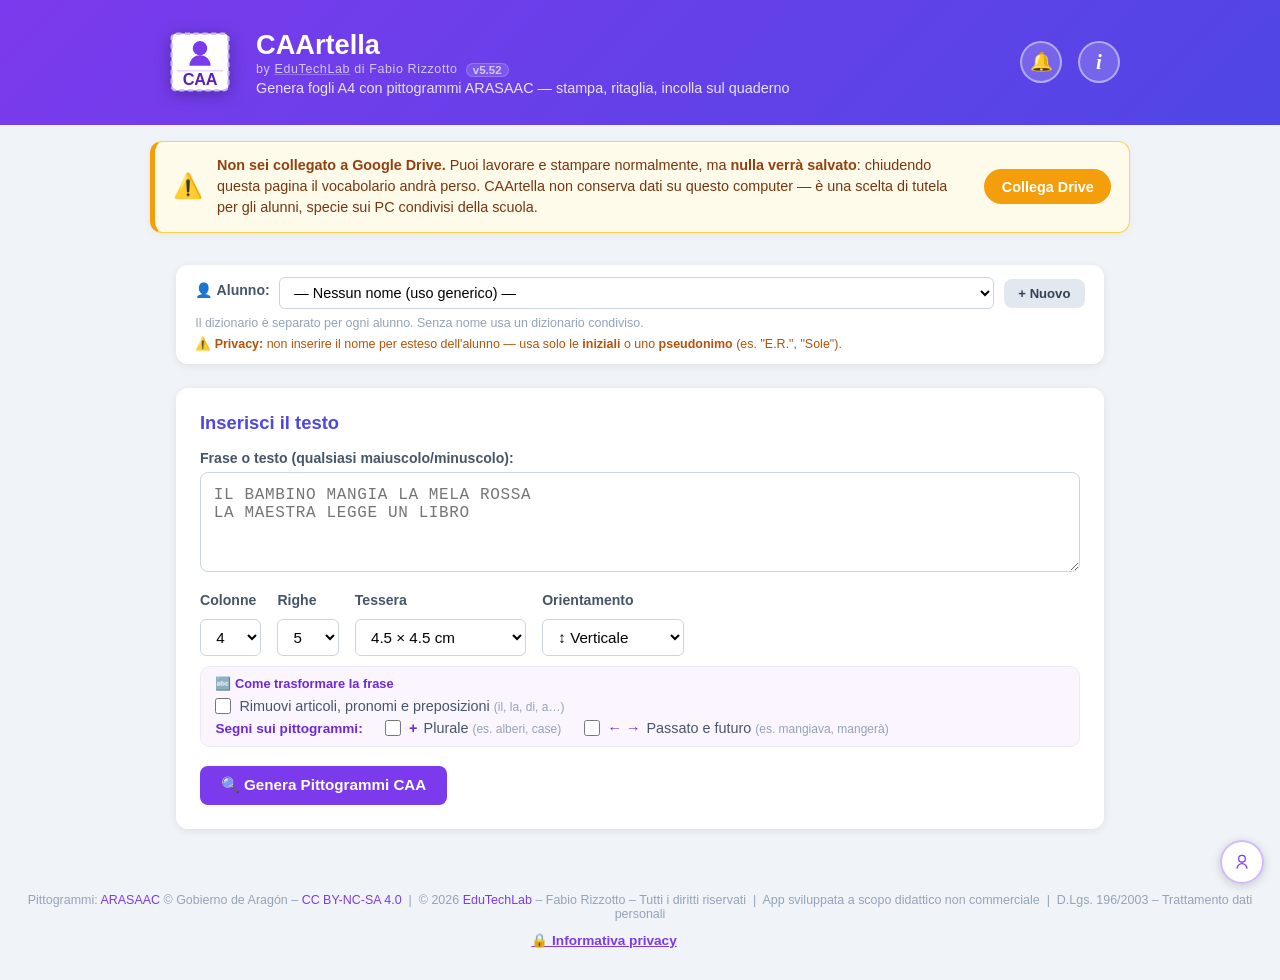
==== commit 98d4b5df: "v5.52: "ha letto", "ho fatto", "e' stato" riconosciuti come verbi dopo l'ausiliare Da soli restano n" ====
--- a/index.html
+++ b/index.html
@@ -48,7 +48,7 @@
       </span>
       <div>
         <h1>CAArtella</h1>
-        <span class="by-line">by <a href="https://edutechlab.it" target="_blank" rel="noopener">EduTechLab</a> di Fabio Rizzotto <span class="version-tag" id="app-version">v5.51</span></span>
+        <span class="by-line">by <a href="https://edutechlab.it" target="_blank" rel="noopener">EduTechLab</a> di Fabio Rizzotto <span class="version-tag" id="app-version">v5.52</span></span>
         <p>Genera fogli A4 con pittogrammi ARASAAC — stampa, ritaglia, incolla sul quaderno</p>
       </div>
       <!-- Campanella avvisi — sostituisce il vecchio messaggio "🔄 Vocabolario
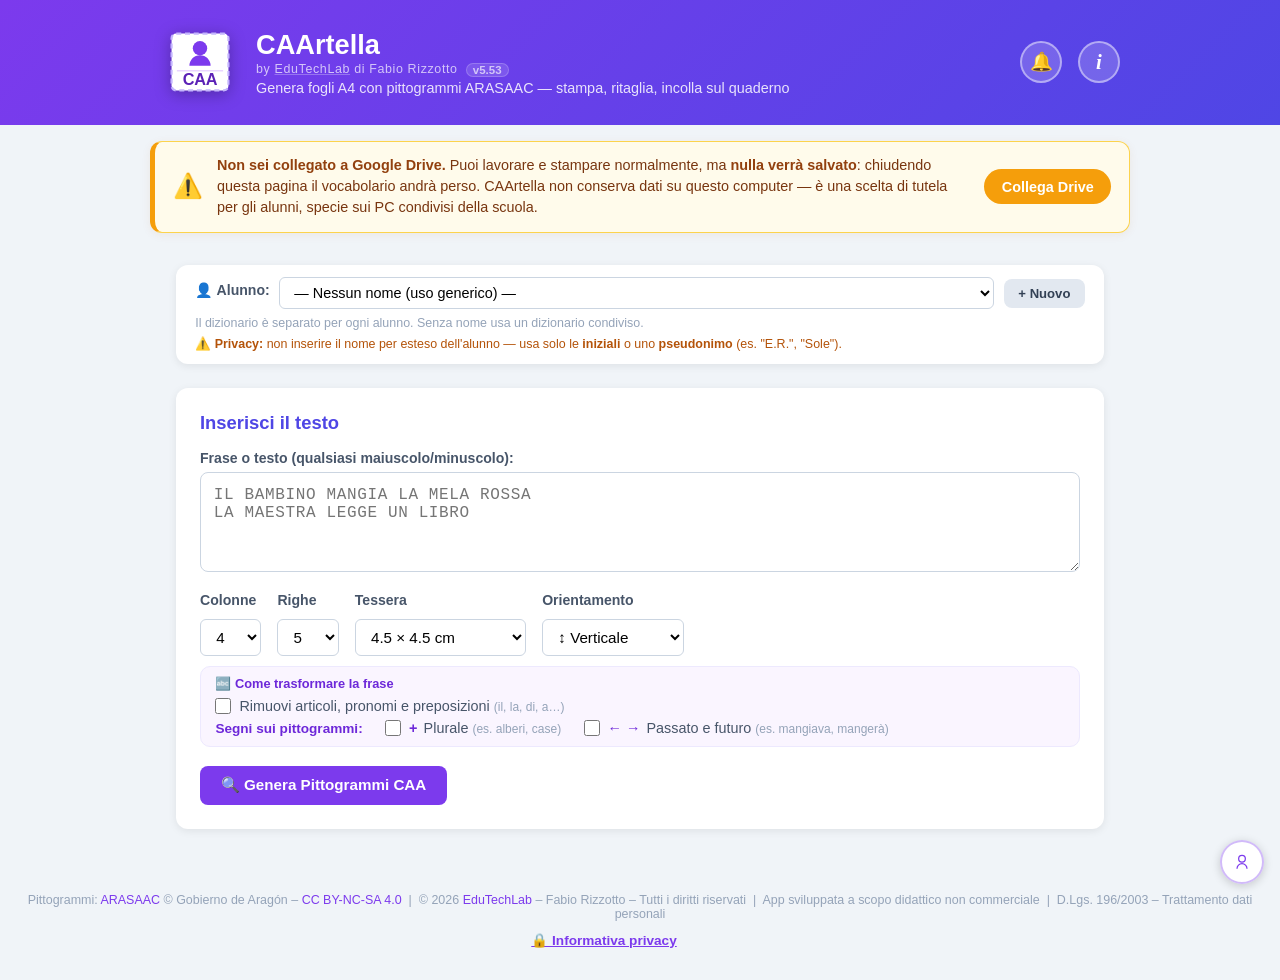
==== commit 0d11ae80: "v5.53: il participio deciso dal contesto non entra nel vocabolario "ha letto" -> leggere e "vado a l" ====
--- a/index.html
+++ b/index.html
@@ -48,7 +48,7 @@
       </span>
       <div>
         <h1>CAArtella</h1>
-        <span class="by-line">by <a href="https://edutechlab.it" target="_blank" rel="noopener">EduTechLab</a> di Fabio Rizzotto <span class="version-tag" id="app-version">v5.52</span></span>
+        <span class="by-line">by <a href="https://edutechlab.it" target="_blank" rel="noopener">EduTechLab</a> di Fabio Rizzotto <span class="version-tag" id="app-version">v5.53</span></span>
         <p>Genera fogli A4 con pittogrammi ARASAAC — stampa, ritaglia, incolla sul quaderno</p>
       </div>
       <!-- Campanella avvisi — sostituisce il vecchio messaggio "🔄 Vocabolario
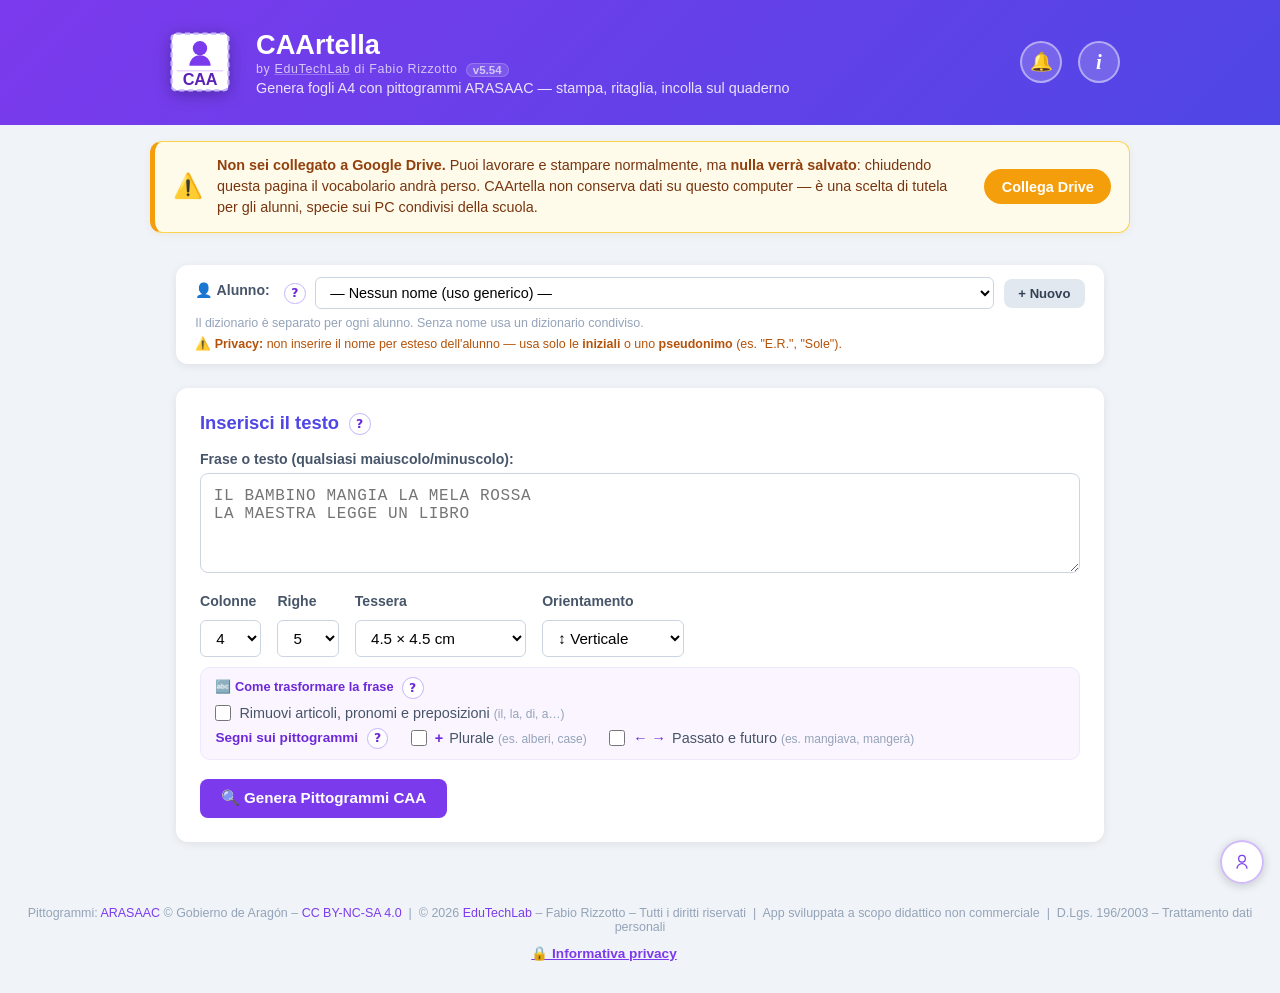
==== commit 6467583f: "v5.54: guida illustrata a capitoli con ricerca e «?» contestuali 13 capitoli con schermate vere (dat" ====
--- a/index.html
+++ b/index.html
@@ -48,7 +48,7 @@
       </span>
       <div>
         <h1>CAArtella</h1>
-        <span class="by-line">by <a href="https://edutechlab.it" target="_blank" rel="noopener">EduTechLab</a> di Fabio Rizzotto <span class="version-tag" id="app-version">v5.53</span></span>
+        <span class="by-line">by <a href="https://edutechlab.it" target="_blank" rel="noopener">EduTechLab</a> di Fabio Rizzotto <span class="version-tag" id="app-version">v5.54</span></span>
         <p>Genera fogli A4 con pittogrammi ARASAAC — stampa, ritaglia, incolla sul quaderno</p>
       </div>
       <!-- Campanella avvisi — sostituisce il vecchio messaggio "🔄 Vocabolario
@@ -121,234 +121,29 @@
        sempre visibile indipendentemente dallo scroll, si nasconde da solo. -->
   <div id="status-banner" class="status-banner no-print"></div>
 
-  <!-- ── PANNELLO INFO ─────────────────────────────────────────────── -->
+  <!-- ── GUIDA ILLUSTRATA A CAPITOLI (v5.54) ─────────────────────────
+       Contenuti e immagini in js/guida.js e guida/. Si apre dal pulsante «i»
+       e da ogni «?» viola (data-guida="capitolo"). -->
   <div id="info-overlay" class="modal-overlay hidden">
-    <div class="modal info-modal">
-      <div style="display:flex;justify-content:space-between;align-items:center;margin-bottom:0.5rem;">
-        <h3 style="margin:0;">ℹ️ Come si usa — CAArtella</h3>
-        <button id="info-close" style="background:none;border:none;font-size:1.5rem;cursor:pointer;color:#64748b;line-height:1;" title="Chiudi">✕</button>
-      </div>
-
-      <div class="info-section">
-        <h4>📝 1. Inserisci il testo</h4>
-        <p>Scrivi una frase o un breve racconto nel campo di testo. Puoi usare maiuscole o minuscole.
-        Es: <em>"Il bambino mangia la mela rossa"</em></p>
-      </div>
-
-      <div class="info-section">
-        <h4>⚙️ 2. Scegli le opzioni</h4>
-        <ul>
-          <li><b>Colonne / Righe</b> — quante tessere per pagina (es. 4×5 = 20 tessere; fino a 12×12 per tessere molto piccole da ritagliare)</li>
-          <li><b>Tessera</b> — la misura stampata, da 1 cm (micro, lavoretti) a 7 cm (grandi); il testo si adatta alla misura. Se con le colonne e le righe scelte non ci sta, l'anteprima di stampa te lo dice</li>
-          <li><b>Orientamento</b> — Verticale (A4 classico) o Orizzontale (più colonne sullo stesso foglio)</li>
-        </ul>
-        <p>Nel riquadro viola <b>«Come trasformare la frase»</b>:</p>
-        <ul>
-          <li><b>Rimuovi articoli, pronomi e preposizioni</b> — tiene solo le parole piene (toglie IL, LA, UNO, DI, A…). Spento di partenza. Se lo cambi dopo aver generato, le tessere si rigenerano da sole.</li>
-          <li><b>Segni sui pittogrammi</b> — il <b>+</b> del plurale e le frecce <b>←</b> passato / <b>→</b> futuro. Spenti di partenza: vedi il punto 5.</li>
-        </ul>
-      </div>
-
-      <div class="info-section">
-        <h4>🔍 3. Genera i pittogrammi</h4>
-        <p>Clicca <b>"Genera Pittogrammi CAA"</b>. L'app cerca automaticamente il pittogramma ARASAAC per ogni parola
-        e porta la pagina sull'anteprima, divisa in pagine A4.</p>
-        <p>⏳ La prima volta per ogni parola ci vuole qualche secondo (richiesta all'API ARASAAC).</p>
-      </div>
-
-      <div class="info-section">
-        <h4>🔤 4. Forme verbali automatiche</h4>
-        <p>ARASAAC archivia i verbi all'infinito. Se scrivi <em>"mangia"</em>, l'app cerca automaticamente
-        <em>"mangiare"</em> e usa quel pittogramma. Le tessere modificate mostrano un badge verde <b>≈</b>.</p>
-        <p>Riconosce presente, imperfetto (<em>mangiava</em>), participio (<em>mangiato</em>), gerundio,
-        futuro (<em>mangerà</em>, <em>giocheranno</em>) e i verbi irregolari più usati a scuola:
-        <em>ho, ha, hanno → avere</em> · <em>è, sono, era → essere</em> · <em>va, fa, sta, può, deve, beve, dice</em>
-        · <em>bevuto, preso, visto, andrà, farà, sarà</em>…</p>
-        <p>"Sei" resta il numero 6: se nella frase è il verbo essere, clicca la tessera e scegli il pittogramma giusto.</p>
-        <p>Il riepilogo in fondo alla pagina mostra tutte le trasformazioni applicate.</p>
-      </div>
-
-      <div class="info-section">
-        <h4>➕ 5. Segni grammaticali: plurale, passato, futuro</h4>
-        <p>Nel riquadro viola ci sono due caselle «Segni sui pittogrammi». Quando le spunti, ARASAAC disegna un piccolo segno
-        nell'angolo del pittogramma — lo stesso sistema usato dai programmi di CAA professionali:</p>
-        <ul>
-          <li><b>+ Plurale</b> — <em>alberi, case, cani, uova</em> mostrano il <b>+</b> in alto a destra.
-          Il plurale lo riconosce il dizionario di ARASAAC, quindi funziona anche per i femminili e
-          per gli irregolari. Le parole uguali al singolare (<em>città, re, caffè</em>) restano senza segno.</li>
-          <li><b>← → Passato e futuro</b> — <em>mangiava, ha mangiato, sono andate, ho bevuto</em> mostrano la freccia
-          <b>←</b> in alto a sinistra; <em>mangerà, andremo</em> la freccia <b>→</b> in alto a destra.
-          Il presente resta senza segno.</li>
-        </ul>
-        <p>Puoi accenderle e spegnerle anche <b>dopo</b> aver generato: le tessere si aggiornano subito,
-        anche nel PDF. A ogni apertura dell'app ripartono spente, così su un PC condiviso nessuno
-        eredita le scelte di chi l'ha usato prima.</p>
-        <p><b>Il segno è sbagliato o manca?</b> Clicca sulla tessera: nella finestra trovi
-        <b>"Segno grammaticale sul pittogramma"</b> con i pulsanti <em>Automatico · Nessuno · + Plurale ·
-        ← Passato · → Futuro</em>. La scelta vale per quella parola finché la pagina resta aperta.</p>
-        <p>💡 Perché spenti di partenza? Per alcuni bambini il segno in più aiuta a capire, per altri
-        è solo rumore: decide l'insegnante, alunno per alunno. Sulle immagini personalizzate il segno
-        non si mette.</p>
-      </div>
-
-      <div class="info-section">
-        <h4>↔️ 6. Cambia un pittogramma</h4>
-        <p>Clicca su qualsiasi tessera per vedere pittogrammi alternativi. Seleziona quello più adatto:
-        la tua scelta viene salvata automaticamente e usata ogni volta che scrivi quella parola.</p>
-      </div>
-
-      <div class="info-section">
-        <h4>🖨️ 7. Stampa</h4>
-        <p>Clicca <b>"🖨️ Stampa"</b>: si apre l'<b>anteprima di stampa</b> con il foglio A4 esattamente come
-        uscirà. A sinistra puoi cambiare colonne, righe, misura della tessera e orientamento e vedere
-        subito il risultato. Poi:</p>
-        <ul>
-          <li><b>🖨️ Stampa</b> — manda il foglio direttamente alla stampante;</li>
-          <li><b>⬇ Scarica PDF</b> — salva il file per stamparlo dopo o mandarlo a qualcuno.</li>
-        </ul>
-        <p>Su iPad e telefono l'anteprima del PDF non si apre dentro la pagina: lì usa «Scarica PDF»
-        e stampa dall'app che apre il file.</p>
-        <p>Stampa, ritaglia lungo i bordi e incolla sul quaderno!</p>
-      </div>
-
-      <div class="info-section">
-        <h4>👤 8. Selettore alunno</h4>
-        <p>Usa il selettore in cima alla pagina per gestire vocabolari separati per ogni alunno:</p>
-        <ul>
-          <li><b>Senza nome</b> — dizionario generico, non legato ad alcun alunno</li>
-          <li><b>+ Nuovo</b> — crea un alunno: il suo dizionario è separato dagli altri</li>
-          <li>Cambiando alunno si carica automaticamente il suo vocabolario</li>
-          <li><b>📖 Mostra vocabolario completo</b> — sotto il nome: mette in anteprima tutte le parole dell'alunno, pronte da stampare</li>
-        </ul>
-        <p style="background:#fffbeb;border:1px solid #fcd34d;border-radius:8px;padding:10px 12px;">
-          <b>⚠️ Importante — protezione dei dati</b><br>
-          Quando crei un alunno <b>non scrivere il suo nome per esteso</b>: usa le
-          <b>iniziali</b> o uno <b>pseudonimo</b> (es. <i>"E.R."</i>, <i>"M.B."</i>, <i>"Sole"</i>).<br><br>
-          <b>Perché:</b> l'etichetta che scegli viene salvata nel file su
-          Google Drive e — se condividi il vocabolario con una collega — anche sul server di
-          sincronizzazione. Poiché un vocabolario CAA riguarda un alunno con bisogni
-          comunicativi specifici, associarvi il nome completo significherebbe trattare un
-          dato personale delicato di un minore. Con le sole iniziali il vocabolario resta
-          perfettamente riconoscibile per te e per le colleghe, ma non identifica l'alunno.<br><br>
-          Il nome per esteso, se ti serve, tienilo sui documenti scolastici — non qui.
-        </p>
-      </div>
-
-      <div class="info-section">
-        <h4>☁️ 9. Salvataggio su Google Drive</h4>
-        <p>Clicca il pulsante <b>Drive</b> in alto a destra → <b>"Collega a Google Drive"</b>.<br>
-        Da quel momento ogni modifica al vocabolario viene salvata automaticamente sul tuo Drive, accessibile da qualsiasi PC o tablet.</p>
-        <p style="background:#f0fdf4;border-left:3px solid #86efac;padding:0.5rem 0.7rem;border-radius:4px;margin-top:0.5rem;font-size:0.85rem;">
-          ✅ Il tuo vocabolario personale resta sempre sul tuo Google Drive. Solo per la condivisione con le colleghe (sotto) passa da un database intermedio protetto — nessun accesso pubblico, nessun dato leggibile senza il codice di condivisione.
-        </p>
-
-        <div style="background:#fff7ed;border:2px solid #fb923c;border-radius:8px;padding:0.7rem 0.9rem;margin-top:0.8rem;font-size:0.85rem;">
-          <b>⚠️ Primo collegamento — possibile avviso di Google</b><br>
-          La prima volta che colleghi il Drive, Google potrebbe mostrare un avviso: <em>"Questa app non è verificata"</em>. È normale per le app scolastiche interne non commerciali. <b>Non è un virus o un pericolo.</b><br>
-          Se compare: clicca <b>"Avanzate"</b> (in basso a sinistra nella schermata Google) → poi <b>"Vai su edutechlab.it (non sicuro)"</b> → autorizza.<br>
-          Questo avviso, se compare, è <b>solo alla prima volta</b>. Dopo, il collegamento è automatico.
-        </div>
-
-        <h5 style="margin-top:1rem;">📤 Condividere il vocabolario con una collega (sync bidirezionale)</h5>
-        <p style="font-size:0.85rem;color:#334155;">Le modifiche che fa la collega si sincronizzano automaticamente sul vocabolario originale — costruite insieme un vocabolario sempre più ricco!</p>
-        <ol style="font-size:0.9rem;padding-left:1.2rem;">
-          <li>Seleziona l'alunno/a nel selettore in cima alla pagina</li>
-          <li>Apri il pannello Drive → attendi che il codice sia caricato (non mostra più ⏳)</li>
-          <li>Clicca <b>"Copia messaggio"</b> — il testo con le istruzioni e il link è già pronto</li>
-          <li>Incolla il messaggio e invialo alla collega (email, chat, ecc.)</li>
-          <li>La collega riceve il messaggio con un <b>link già precompilato</b> — cliccandolo si apre CAArtella con il codice già inserito: deve solo collegare il Drive e cliccare <b>Carica</b></li>
-        </ol>
-        <p style="font-size:0.82rem;color:#64748b;margin-top:0.4rem;">
-          🔒 Non serve più condividere manualmente il file su Google Drive: basta il codice. Non condividere il codice pubblicamente — chiunque lo riceva può leggere e modificare quel vocabolario.
-        </p>
-
-        <h5 style="margin-top:1rem;">📥 Hai ricevuto un vocabolario da una collega?</h5>
-        <ol style="font-size:0.9rem;padding-left:1.2rem;">
-          <li>Clicca il link <b>👉 https://edutechlab.it/caa-tesserine/?condividi=…</b> nel messaggio ricevuto — CAArtella si apre con il codice già nel box blu</li>
-          <li>Clicca <b>Drive</b> in alto a destra e collega il tuo account Google scolastico</li>
-          <li>Se compare l'avviso <em>"app non verificata"</em> → clicca <b>Avanzate → Vai su CAArtella</b> (è normale, solo la prima volta)</li>
-          <li>Nel box blu <b>"📥 Hai ricevuto un vocabolario?"</b> il codice è già precompilato → clicca <b>Carica</b></li>
-          <li>Il vocabolario appare nel selettore alunno — le tue modifiche si sincronizzano automaticamente con la collega!</li>
-        </ol>
-      </div>
-
-      <div class="info-section">
-        <h4>📁 10. Immagini personalizzate</h4>
-        <p>Puoi associare <b>immagini tue</b> a qualsiasi parola (foto, personaggi preferiti, disegni dei bambini):</p>
-        <ul>
-          <li>Clicca su una tessera → apparirà il pulsante <b>"📁 Carica immagine personalizzata"</b></li>
-          <li>Seleziona un file dal tuo dispositivo (PNG, JPG, GIF...)</li>
-          <li>L'immagine viene salvata e usata al posto del pittogramma ARASAAC</li>
-          <li>Le tessere con immagini personalizzate mostrano il badge 📷</li>
-        </ul>
-        <p>Le immagini personalizzate vengono incluse nell'esportazione del dizionario — condividendo il file JSON, le colleghe ricevono anche tutte le immagini.</p>
-      </div>
-
-      <!-- Sezione aggiunta il 28/07/2026 con la modifica "niente resta sul computer".
-           Sta prima del backup JSON perché spiega il principio che regge tutte le
-           risposte pratiche sotto ("dove finiscono i miei dati?"). -->
-      <div class="info-section">
-        <h4>🔒 11. Dove finiscono i dati (e cosa NON resta sul computer)</h4>
-        <p>CAArtella <b>non conserva nulla su questo computer</b>. Né i vocabolari, né le
-        etichette, né le foto che carichi sulle tessere.</p>
-        <ul>
-          <li><b>Con Google Drive collegato</b> — i vocabolari dei tuoi alunni stanno sul
-              <b>tuo</b> Drive; i vocabolari condivisi con le colleghe passano dal server di
-              sincronizzazione. Il computer è solo una finestra su quei dati.</li>
-          <li><b>Senza Drive collegato</b> — l'app funziona lo stesso: cerchi i pittogrammi,
-              generi e stampi. Ma quello che fai <b>vive solo finché la pagina resta aperta</b>:
-              chiudendola, sparisce.</li>
-          <li><b>Vocabolari ricevuti da una collega</b> — per aprirli serve il collegamento a
-              Drive, perché non ne esiste nessuna copia sul tuo computer. Se la collega che te
-              l'ha condiviso lo elimina, sparisce anche da qui.</li>
-        </ul>
-        <p style="background:#f0fdf4;border-left:3px solid #86efac;padding:0.5rem 0.7rem;border-radius:4px;margin-top:0.5rem;font-size:0.85rem;">
-          ✅ <b>Perché è fatto così:</b> CAArtella si usa spesso su PC condivisi della scuola.
-          Un vocabolario CAA riguarda un alunno con bisogni comunicativi specifici, e le foto
-          delle tessere sono spesso scattate in classe: non devono restare su una macchina che
-          usano anche altri. Nulla sul disco significa nulla da dimenticare lì.
-        </p>
-        <p style="font-size:0.85rem;margin-top:0.5rem;">
-          Per i pittogrammi serve comunque la connessione a Internet: le immagini vengono
-          scaricate ogni volta dal sito <b>ARASAAC</b>, non sono conservate nell'app.
-        </p>
-      </div>
-
-      <div class="info-section">
-        <h4>💾 12. Backup manuale (JSON)</h4>
-        <p>Puoi sempre esportare e importare il vocabolario come file JSON dalla barra degli strumenti sopra l'anteprima. Utile come backup aggiuntivo o per condivisione rapida via WhatsApp.</p>
-        <p style="background:#fef9c3;border-left:3px solid #eab308;padding:0.5rem 0.7rem;border-radius:4px;margin-top:0.5rem;font-size:0.85rem;">
-          ⚠️ Senza Drive collegato il vocabolario <b>non viene salvato da nessuna parte</b>:
-          resta finché tieni aperta la pagina e si perde quando la chiudi. Collega Drive
-          (oppure esporta il JSON qui sopra) se vuoi conservarlo.
-        </p>
-      </div>
-
-      <div class="info-section">
-        <h4>📱 13. Installa come app</h4>
-        <p>Puoi installare CAArtella direttamente sul tuo dispositivo, così si apre come una
-        vera app senza passare dal browser (serve comunque Internet per i pittogrammi):</p>
-        <ul>
-          <li><b>PC / Mac</b> — nel browser Chrome/Edge: icona ⊕ nella barra degli indirizzi → "Installa app"</li>
-          <li><b>Android</b> — Chrome: menu ⋮ → "Aggiungi a schermata Home"</li>
-          <li><b>iPad / iPhone</b> — Safari: pulsante Condividi 𝛿 → "Aggiungi a schermata Home"</li>
-          <li><b>LIM / Smartboard</b> — usa direttamente da browser Chrome/Edge</li>
-        </ul>
-        <p>⚠️ La generazione dei pittogrammi richiede connessione a Internet (API ARASAAC).</p>
-      </div>
-
-      <div class="info-section info-license">
-        <p>🔑 Pittogrammi: <a href="https://arasaac.org" target="_blank" rel="noopener">ARASAAC</a>
-        © Gobierno de Aragón – Licenza
-        <a href="https://creativecommons.org/licenses/by-nc-sa/4.0/" target="_blank" rel="noopener">CC BY-NC-SA 4.0</a>
-        — uso gratuito per scopo educativo non commerciale.<br>
-        © 2026 <a href="https://edutechlab.it" target="_blank" rel="noopener">EduTechLab</a> – Fabio Rizzotto – Tutti i diritti riservati |
-        App sviluppata a scopo didattico non commerciale | D.Lgs. 196/2003 – Trattamento dati personali<br>
-        🔒 <a href="https://edutechlab.it/privacy-policy/" target="_blank" rel="noopener">Informativa privacy</a>
-        — quali dati tratta CAArtella, dove finiscono e per quanto restano.</p>
-      </div>
-
-      <button id="info-close-bottom" class="btn primary">✓ Ho capito, inizia!</button>
+    <div class="modal guide-modal" role="dialog" aria-labelledby="guide-title">
+      <div class="guide-head">
+        <h3 id="guide-title">📘 Guida di CAArtella</h3>
+        <div class="guide-search">
+          <input type="search" id="guide-q" placeholder="Cerca nella guida — es. plurale, stampa, collega…" autocomplete="off">
+        </div>
+        <button type="button" id="info-close" class="print-x" title="Chiudi">✕</button>
+      </div>
+      <select id="guide-select" class="guide-select" aria-label="Capitolo della guida"></select>
+      <div class="guide-body">
+        <nav id="guide-menu" class="guide-menu" aria-label="Capitoli della guida"></nav>
+        <article id="guide-text" class="guide-text" tabindex="-1"></article>
+      </div>
+      <div class="guide-foot">
+        <button type="button" id="guide-prev" class="btn secondary small"></button>
+        <span class="guide-help">Non hai trovato quello che cercavi?
+          <a id="guide-mail" href="mailto:edutechlab.ita@gmail.com" target="_blank" rel="noopener">✉ Scrivi a EduTechLab</a></span>
+        <button type="button" id="guide-next" class="btn primary small"></button>
+      </div>
     </div>
   </div>
 
@@ -357,7 +152,7 @@
     <!-- ── SELETTORE ALUNNO ─────────────────────────────────────────── -->
     <section class="card student-card">
       <div class="student-row">
-        <label for="sel-student">👤 Alunno:</label>
+        <label for="sel-student">👤 Alunno:</label><button type="button" class="help-dot" data-guida="alunni" title="Guida: alunni e vocabolario" aria-label="Apri la guida: alunni e vocabolario">?</button>
         <select id="sel-student">
           <option value="">— Nessun nome (uso generico) —</option>
         </select>
@@ -374,7 +169,7 @@
 
     <!-- ── FORM ─────────────────────────────────────────────────────── -->
     <section class="card form-card">
-      <h2>Inserisci il testo</h2>
+      <h2>Inserisci il testo <button type="button" class="help-dot" data-guida="avvio" title="Guida: da dove si comincia" aria-label="Apri la guida: da dove si comincia">?</button></h2>
 
       <label for="txt-input">Frase o testo (qualsiasi maiuscolo/minuscolo):</label>
       <textarea id="txt-input" rows="4"
@@ -437,12 +232,12 @@
       </div>
 
       <div class="markers-box">
-        <span class="markers-title">🔤 Come trasformare la frase</span>
+        <span class="markers-title">🔤 Come trasformare la frase <button type="button" class="help-dot" data-guida="frase" title="Guida: la frase e le opzioni" aria-label="Apri la guida: la frase e le opzioni">?</button></span>
         <label class="check-label markers-full">
           <input type="checkbox" id="chk-stopwords" />
           <span>Rimuovi articoli, pronomi e preposizioni <small>(il, la, di, a…)</small></span>
         </label>
-        <span class="markers-sub">Segni sui pittogrammi:</span>
+        <span class="markers-sub">Segni sui pittogrammi <button type="button" class="help-dot" data-guida="segni" title="Guida: segni grammaticali" aria-label="Apri la guida: segni grammaticali">?</button></span>
         <label class="check-label">
           <input type="checkbox" id="chk-mark-plural" />
           <span><b class="marker-sym">+</b> Plurale <small>(es. alberi, case)</small></span>
@@ -467,7 +262,7 @@
       <div class="preview-toolbar">
         <h2>Anteprima
           (<span id="lbl-count">0</span> tessere —
-          <span id="lbl-pages">1</span> pagina/e)
+          <span id="lbl-pages">1</span> pagina/e) <button type="button" class="help-dot" data-guida="tessera" title="Guida: cambiare una tessera" aria-label="Apri la guida: cambiare una tessera">?</button>
         </h2>
         <div class="toolbar-actions">
           <button id="btn-export-dict" class="btn secondary small">⬇ Esporta dizionario</button>
@@ -488,7 +283,7 @@
   <div id="print-overlay" class="modal-overlay hidden">
     <div class="modal print-modal" role="dialog" aria-labelledby="print-title">
       <div class="print-head">
-        <h3 id="print-title">🖨️ Anteprima di stampa</h3>
+        <h3 id="print-title">🖨️ Anteprima di stampa <button type="button" class="help-dot" data-guida="stampa" title="Guida: stampa e anteprima" aria-label="Apri la guida: stampa e anteprima">?</button></h3>
         <button type="button" id="print-close" class="print-x" title="Chiudi">✕</button>
       </div>
       <div class="print-body">
@@ -523,7 +318,7 @@
   <div id="drive-modal" class="modal-overlay" style="display:none;">
     <div class="modal drive-modal-inner">
       <div style="display:flex;justify-content:space-between;align-items:center;margin-bottom:1rem;">
-        <h3 style="margin:0;">☁️ Google Drive</h3>
+        <h3 style="margin:0;">☁️ Google Drive <button type="button" class="help-dot" data-guida="drive" title="Guida: salvare su Google Drive" aria-label="Apri la guida: salvare su Google Drive">?</button></h3>
         <button type="button" onclick="window._closeDriveModal()" style="background:none;border:none;font-size:1.4rem;cursor:pointer;color:#64748b;line-height:1;" title="Chiudi">✕</button>
       </div>
 
--- a/css/style.css
+++ b/css/style.css
@@ -688,52 +688,101 @@
 }
 .status-banner .banner-x:hover { opacity: 1; }
 
-/* ── PANNELLO INFO ─────────────────────────────────────────────── */
-.info-modal {
-  max-width: 560px;
-  width: min(94vw, 560px);
-}
-
-.info-modal h3 {
-  font-size: 1.1rem;
-  margin-bottom: 1.1rem;
-  color: #4f46e5;
-}
-
-.info-section {
-  margin-bottom: 1rem;
-  padding-bottom: 1rem;
-  border-bottom: 1px solid #f1f5f9;
-}
-
-.info-section:last-of-type { border-bottom: none; }
-
-.info-section h4 {
-  font-size: 0.95rem;
-  color: #334155;
-  margin-bottom: 0.35rem;
-}
-
-.info-section p, .info-section li {
-  font-size: 0.88rem;
-  color: #475569;
-  line-height: 1.5;
-}
-
-.info-section ul {
-  margin: 0.3rem 0 0.3rem 1.2rem;
-}
-
-.info-section li { margin-bottom: 0.2rem; }
-
-.info-license {
-  background: #f8fafc;
-  padding: 0.75rem;
-  border-radius: 8px;
-  font-size: 0.82rem !important;
-}
-
-.info-license a { color: #7c3aed; }
+/* ── GUIDA ILLUSTRATA A CAPITOLI (v5.54) ───────────────────────── */
+/* Sopra le altre finestre: un «?» può aprirla da dentro il pannello Drive o la stampa. */
+#info-overlay { z-index: 1100; }
+.modal.guide-modal {
+  width: min(96vw, 1080px);
+  height: 92vh;
+  max-height: 92vh;
+  padding: 0;
+  display: flex;
+  flex-direction: column;
+  overflow: hidden;
+}
+.guide-head { display: flex; align-items: center; gap: 1rem; padding: 0.9rem 1.2rem; border-bottom: 1px solid #ede9fe; }
+.guide-head h3 { margin: 0; white-space: nowrap; }
+.guide-search { flex: 1; }
+.guide-search input { width: 100%; padding: 0.55rem 0.8rem; border: 1.5px solid #e2e8f0; border-radius: 10px; font: inherit; font-size: 0.92rem; background: #f8fafc; }
+.guide-search input:focus { outline: none; border-color: #7c3aed; background: #fff; }
+.guide-select { display: none; margin: 0.6rem 1rem 0; }
+.guide-body { flex: 1; min-height: 0; display: grid; grid-template-columns: 260px 1fr; }
+.guide-menu { overflow-y: auto; padding: 0.8rem 0.6rem; border-right: 1px solid #f1f5f9; background: #fbfaff; display: flex; flex-direction: column; gap: 2px; }
+.g-item { display: flex; align-items: center; gap: 0.55rem; text-align: left; border: 0; background: none; border-radius: 9px; padding: 0.6rem 0.75rem; font: inherit; font-size: 0.92rem; color: #334155; cursor: pointer; }
+.g-item:hover { background: #f3edff; }
+.g-item.active { background: #ede9fe; color: #6d28d9; font-weight: 700; }
+.g-item[hidden] { display: none; }
+.g-ico { width: 1.4em; text-align: center; flex: none; }
+.guide-text { overflow-y: auto; padding: 1.3rem 1.8rem 2rem; font-size: 0.98rem; line-height: 1.65; color: #334155; }
+.guide-text:focus { outline: none; }
+.guide-text h2 { display: flex; align-items: center; gap: 0.5rem; font-size: 1.35rem; color: #4c1d95; margin: 0 0 0.9rem; text-wrap: balance; }
+.guide-text h4 { margin: 1rem 0 0.4rem; color: #4c1d95; font-size: 1rem; }
+.guide-text p { margin: 0 0 0.8rem; max-width: 68ch; }
+.guide-text ul, .guide-text ol { margin: 0 0 0.9rem 1.3rem; max-width: 68ch; }
+.guide-text li { margin-bottom: 0.35rem; }
+.guide-text a { color: #6d28d9; font-weight: 600; }
+.g-steps { list-style: none; margin-left: 0 !important; padding: 0; counter-reset: gs; }
+.g-steps li { counter-increment: gs; position: relative; padding-left: 2.3rem; margin-bottom: 0.7rem; }
+.g-steps li::before { content: counter(gs); position: absolute; left: 0; top: 0.05rem; width: 1.6rem; height: 1.6rem; border-radius: 50%; background: #ede9fe; color: #6d28d9; font-weight: 700; font-size: 0.85rem; display: grid; place-items: center; }
+.g-shot { margin: 0.4rem 0 1.1rem; border: 1px solid #e2e8f0; border-radius: 10px; overflow: hidden; background: #fff; max-width: 680px; }
+.g-shot img { display: block; width: 100%; height: auto; }
+.g-shot figcaption { font-size: 0.82rem; color: #64748b; padding: 0.45rem 0.75rem; border-top: 1px solid #f1f5f9; background: #fbfaff; }
+.g-side { display: grid; grid-template-columns: minmax(0, 300px) 1fr; gap: 1.3rem; align-items: start; margin-bottom: 0.8rem; }
+.g-side .g-shot { margin-top: 0; }
+.g-inline { height: 2em; width: auto; vertical-align: middle; border-radius: 50%; }
+.g-tip { background: #f3edff; border-radius: 10px; padding: 0.65rem 0.9rem; }
+.g-warn { background: #fff7e6; color: #7c4a03; border-radius: 10px; padding: 0.65rem 0.9rem; }
+.g-legal { font-size: 0.8rem; color: #64748b; border-top: 1px solid #f1f5f9; padding-top: 0.8rem; margin-top: 1.2rem; }
+.g-empty { color: #64748b; padding: 2rem 0; text-align: center; }
+.g-table { overflow-x: auto; margin: 0 0 1rem; border: 1px solid #e2e8f0; border-radius: 10px; }
+.g-table table { border-collapse: collapse; width: 100%; min-width: 420px; font-size: 0.9rem; }
+.g-table th, .g-table td { text-align: left; padding: 0.5rem 0.8rem; border-bottom: 1px solid #f1f5f9; vertical-align: top; }
+.g-table th { font-size: 0.75rem; text-transform: uppercase; letter-spacing: 0.05em; color: #64748b; }
+.g-table tr:last-child td { border-bottom: 0; }
+.g-signs { display: grid; grid-template-columns: repeat(3, minmax(0, 1fr)); gap: 1rem; margin: 0.4rem 0 1rem; }
+.g-signs > div { border: 1px solid #ede9fe; border-radius: 12px; padding: 0.7rem; background: #fff; }
+.g-signs h4 { margin: 0 0 0.5rem; }
+.g-signs p { font-size: 0.86rem; margin: 0.5rem 0 0; color: #64748b; }
+.g-sym { color: #6d28d9; font-weight: 800; margin-right: 0.2em; }
+.g-pair { display: grid; grid-template-columns: 1fr 1fr; gap: 0.4rem; }
+.g-tile { border: 1.5px dashed #c4bcd9; border-radius: 6px; padding: 4px 4px 0; text-align: center; background: #fff; }
+.g-tile img { width: 100%; aspect-ratio: 1; object-fit: contain; display: block; }
+.g-tile span { display: block; border-top: 1px solid #ebe8f2; font: 700 0.68rem/1.2 Arial, sans-serif; padding: 3px 0 4px; color: #111; }
+.guide-foot { display: flex; align-items: center; justify-content: space-between; gap: 0.8rem; padding: 0.7rem 1.2rem; border-top: 1px solid #ede9fe; background: #fbfaff; flex-wrap: wrap; }
+.guide-foot [hidden] { visibility: hidden; display: inline-flex; }
+.guide-help { font-size: 0.85rem; color: #64748b; }
+.guide-help a { color: #6d28d9; font-weight: 700; }
+@media (max-width: 760px) {
+  .modal.guide-modal { width: 100vw; height: 100%; max-height: 100%; border-radius: 0; }
+  .guide-head { flex-wrap: wrap; gap: 0.5rem; }
+  .guide-search { order: 3; flex-basis: 100%; }
+  .guide-select { display: block; }
+  .guide-body { grid-template-columns: 1fr; }
+  .guide-menu { display: none; }
+  .guide-text { padding: 1rem; }
+  .g-side, .g-signs { grid-template-columns: 1fr; }
+  .guide-foot { justify-content: center; }
+  .guide-help { order: 3; flex-basis: 100%; text-align: center; }
+}
+
+/* «?» viola: apre la guida sul capitolo di quella parte dell'app */
+.help-dot {
+  display: inline-grid;
+  place-items: center;
+  width: 1.35rem;
+  height: 1.35rem;
+  border-radius: 50%;
+  border: 1.5px solid #c4b5fd;
+  background: #fff;
+  color: #6d28d9;
+  font: 800 0.78rem/1 system-ui, sans-serif;
+  cursor: pointer;
+  vertical-align: middle;
+  padding: 0;
+  margin-left: 0.3rem;
+}
+.help-dot:hover { background: #7c3aed; border-color: #7c3aed; color: #fff; }
+.help-dot:focus-visible { outline: 3px solid #f59e0b; outline-offset: 2px; }
 
 /* ── BADGE IMMAGINE CUSTOM ─────────────────────────────────────── */
 .custom-badge {
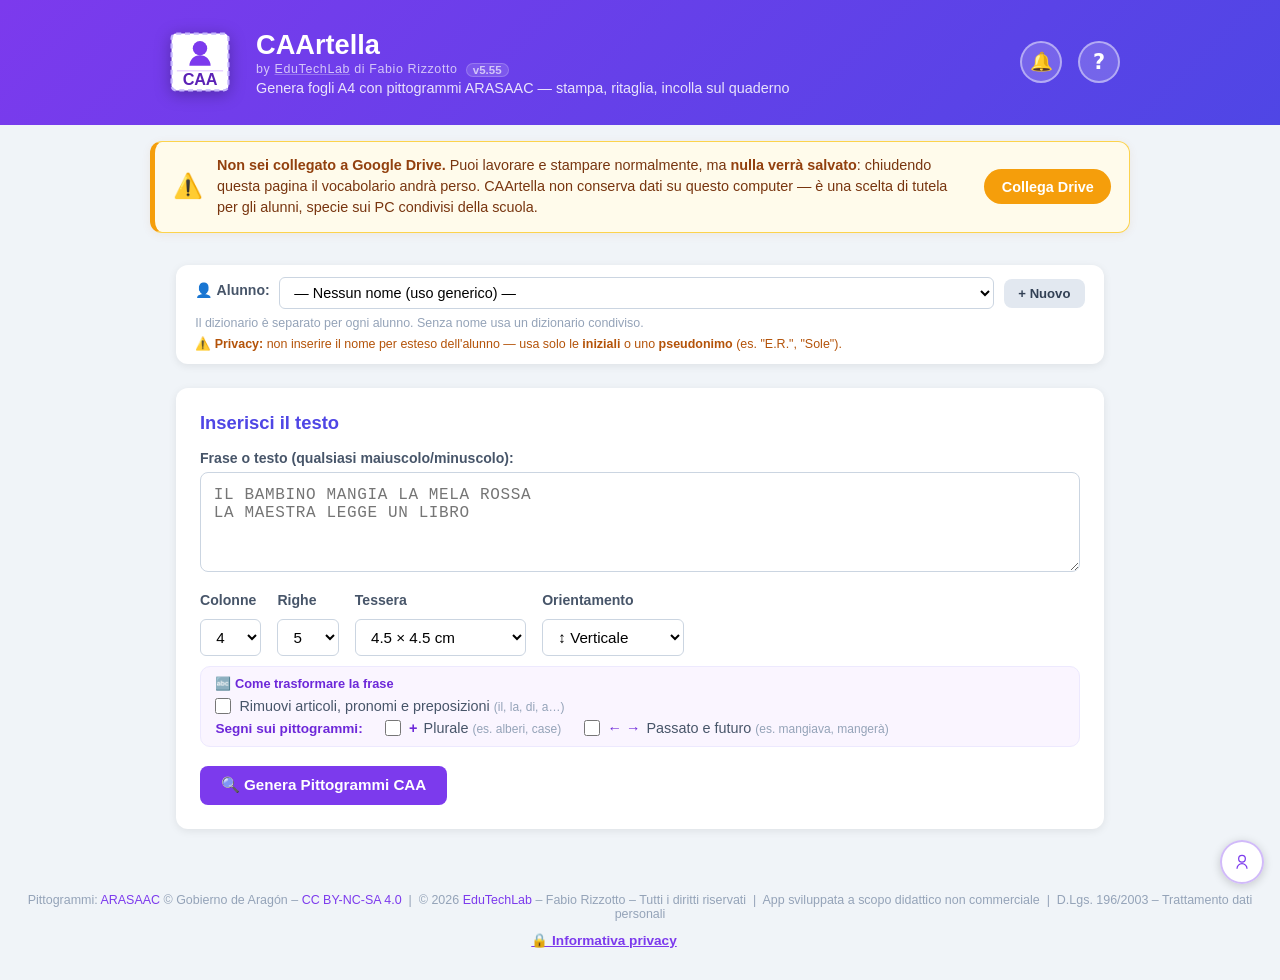
==== commit c854184e: "v5.55: un solo pulsante per la guida, il «?» in alto al posto della «i» Tolti i «?» sparsi nell'app " ====
--- a/index.html
+++ b/index.html
@@ -48,7 +48,7 @@
       </span>
       <div>
         <h1>CAArtella</h1>
-        <span class="by-line">by <a href="https://edutechlab.it" target="_blank" rel="noopener">EduTechLab</a> di Fabio Rizzotto <span class="version-tag" id="app-version">v5.54</span></span>
+        <span class="by-line">by <a href="https://edutechlab.it" target="_blank" rel="noopener">EduTechLab</a> di Fabio Rizzotto <span class="version-tag" id="app-version">v5.55</span></span>
         <p>Genera fogli A4 con pittogrammi ARASAAC — stampa, ritaglia, incolla sul quaderno</p>
       </div>
       <!-- Campanella avvisi — sostituisce il vecchio messaggio "🔄 Vocabolario
@@ -60,7 +60,7 @@
         🔔
         <span id="btn-updates-badge" class="btn-updates-badge" style="display:none"></span>
       </button>
-      <button id="btn-info" class="btn-info" title="Come si usa?" aria-label="Guida">i</button>
+      <button id="btn-info" class="btn-info" title="Guida di CAArtella" aria-label="Apri la guida">?</button>
     </div>
     <!-- Pannello elenco notifiche della sessione corrente (aperto dal clic sulla
          campanella). Mostra cosa è successo — salvataggi, aggiornamenti da colleghe —
@@ -122,8 +122,8 @@
   <div id="status-banner" class="status-banner no-print"></div>
 
   <!-- ── GUIDA ILLUSTRATA A CAPITOLI (v5.54) ─────────────────────────
-       Contenuti e immagini in js/guida.js e guida/. Si apre dal pulsante «i»
-       e da ogni «?» viola (data-guida="capitolo"). -->
+       Contenuti e immagini in js/guida.js e guida/. Si apre solo dal pulsante «?»
+       in alto (un punto d'ingresso solo, deciso con Fabio). -->
   <div id="info-overlay" class="modal-overlay hidden">
     <div class="modal guide-modal" role="dialog" aria-labelledby="guide-title">
       <div class="guide-head">
@@ -152,7 +152,7 @@
     <!-- ── SELETTORE ALUNNO ─────────────────────────────────────────── -->
     <section class="card student-card">
       <div class="student-row">
-        <label for="sel-student">👤 Alunno:</label><button type="button" class="help-dot" data-guida="alunni" title="Guida: alunni e vocabolario" aria-label="Apri la guida: alunni e vocabolario">?</button>
+        <label for="sel-student">👤 Alunno:</label>
         <select id="sel-student">
           <option value="">— Nessun nome (uso generico) —</option>
         </select>
@@ -169,7 +169,7 @@
 
     <!-- ── FORM ─────────────────────────────────────────────────────── -->
     <section class="card form-card">
-      <h2>Inserisci il testo <button type="button" class="help-dot" data-guida="avvio" title="Guida: da dove si comincia" aria-label="Apri la guida: da dove si comincia">?</button></h2>
+      <h2>Inserisci il testo</h2>
 
       <label for="txt-input">Frase o testo (qualsiasi maiuscolo/minuscolo):</label>
       <textarea id="txt-input" rows="4"
@@ -232,12 +232,12 @@
       </div>
 
       <div class="markers-box">
-        <span class="markers-title">🔤 Come trasformare la frase <button type="button" class="help-dot" data-guida="frase" title="Guida: la frase e le opzioni" aria-label="Apri la guida: la frase e le opzioni">?</button></span>
+        <span class="markers-title">🔤 Come trasformare la frase</span>
         <label class="check-label markers-full">
           <input type="checkbox" id="chk-stopwords" />
           <span>Rimuovi articoli, pronomi e preposizioni <small>(il, la, di, a…)</small></span>
         </label>
-        <span class="markers-sub">Segni sui pittogrammi <button type="button" class="help-dot" data-guida="segni" title="Guida: segni grammaticali" aria-label="Apri la guida: segni grammaticali">?</button></span>
+        <span class="markers-sub">Segni sui pittogrammi:</span>
         <label class="check-label">
           <input type="checkbox" id="chk-mark-plural" />
           <span><b class="marker-sym">+</b> Plurale <small>(es. alberi, case)</small></span>
@@ -262,7 +262,7 @@
       <div class="preview-toolbar">
         <h2>Anteprima
           (<span id="lbl-count">0</span> tessere —
-          <span id="lbl-pages">1</span> pagina/e) <button type="button" class="help-dot" data-guida="tessera" title="Guida: cambiare una tessera" aria-label="Apri la guida: cambiare una tessera">?</button>
+          <span id="lbl-pages">1</span> pagina/e)
         </h2>
         <div class="toolbar-actions">
           <button id="btn-export-dict" class="btn secondary small">⬇ Esporta dizionario</button>
@@ -283,7 +283,7 @@
   <div id="print-overlay" class="modal-overlay hidden">
     <div class="modal print-modal" role="dialog" aria-labelledby="print-title">
       <div class="print-head">
-        <h3 id="print-title">🖨️ Anteprima di stampa <button type="button" class="help-dot" data-guida="stampa" title="Guida: stampa e anteprima" aria-label="Apri la guida: stampa e anteprima">?</button></h3>
+        <h3 id="print-title">🖨️ Anteprima di stampa</h3>
         <button type="button" id="print-close" class="print-x" title="Chiudi">✕</button>
       </div>
       <div class="print-body">
@@ -318,7 +318,7 @@
   <div id="drive-modal" class="modal-overlay" style="display:none;">
     <div class="modal drive-modal-inner">
       <div style="display:flex;justify-content:space-between;align-items:center;margin-bottom:1rem;">
-        <h3 style="margin:0;">☁️ Google Drive <button type="button" class="help-dot" data-guida="drive" title="Guida: salvare su Google Drive" aria-label="Apri la guida: salvare su Google Drive">?</button></h3>
+        <h3 style="margin:0;">☁️ Google Drive</h3>
         <button type="button" onclick="window._closeDriveModal()" style="background:none;border:none;font-size:1.4rem;cursor:pointer;color:#64748b;line-height:1;" title="Chiudi">✕</button>
       </div>
 
--- a/css/style.css
+++ b/css/style.css
@@ -585,6 +585,8 @@
   flex-shrink: 0;
 }
 .btn-info:hover { background: rgba(255,255,255,0.32); }
+/* Il pulsante della guida è un «?» dritto, non la «i» in corsivo di prima */
+#btn-info { font-style: normal; font-family: system-ui, 'Segoe UI', sans-serif; font-weight: 800; }
 
 /* Due pulsanti tondi adiacenti nell'header (🔔 avvisi + ⓘ info): solo il primo
    deve spingersi a destra con margin-left:auto, altrimenti si allontanano tra loro. */
@@ -765,25 +767,6 @@
   .guide-help { order: 3; flex-basis: 100%; text-align: center; }
 }
 
-/* «?» viola: apre la guida sul capitolo di quella parte dell'app */
-.help-dot {
-  display: inline-grid;
-  place-items: center;
-  width: 1.35rem;
-  height: 1.35rem;
-  border-radius: 50%;
-  border: 1.5px solid #c4b5fd;
-  background: #fff;
-  color: #6d28d9;
-  font: 800 0.78rem/1 system-ui, sans-serif;
-  cursor: pointer;
-  vertical-align: middle;
-  padding: 0;
-  margin-left: 0.3rem;
-}
-.help-dot:hover { background: #7c3aed; border-color: #7c3aed; color: #fff; }
-.help-dot:focus-visible { outline: 3px solid #f59e0b; outline-offset: 2px; }
-
 /* ── BADGE IMMAGINE CUSTOM ─────────────────────────────────────── */
 .custom-badge {
   position: absolute;
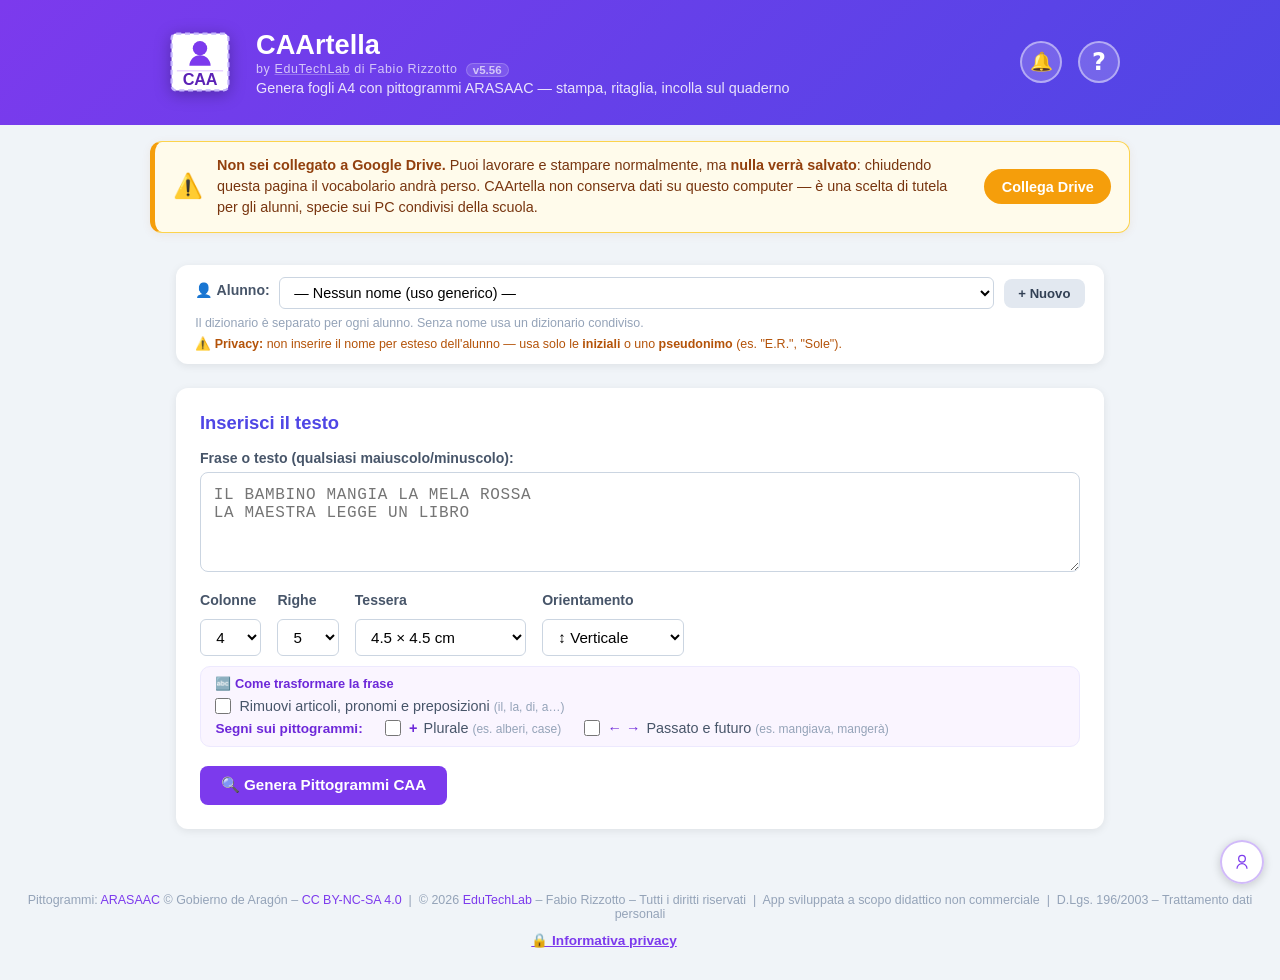
==== commit 4b280b53: "v5.56: «?» della guida piu' grande, immagine iniziale della guida rifatta Co-Authored-By: Claude Opu" ====
--- a/index.html
+++ b/index.html
@@ -48,7 +48,7 @@
       </span>
       <div>
         <h1>CAArtella</h1>
-        <span class="by-line">by <a href="https://edutechlab.it" target="_blank" rel="noopener">EduTechLab</a> di Fabio Rizzotto <span class="version-tag" id="app-version">v5.55</span></span>
+        <span class="by-line">by <a href="https://edutechlab.it" target="_blank" rel="noopener">EduTechLab</a> di Fabio Rizzotto <span class="version-tag" id="app-version">v5.56</span></span>
         <p>Genera fogli A4 con pittogrammi ARASAAC — stampa, ritaglia, incolla sul quaderno</p>
       </div>
       <!-- Campanella avvisi — sostituisce il vecchio messaggio "🔄 Vocabolario
--- a/css/style.css
+++ b/css/style.css
@@ -586,7 +586,7 @@
 }
 .btn-info:hover { background: rgba(255,255,255,0.32); }
 /* Il pulsante della guida è un «?» dritto, non la «i» in corsivo di prima */
-#btn-info { font-style: normal; font-family: system-ui, 'Segoe UI', sans-serif; font-weight: 800; }
+#btn-info { font-style: normal; font-family: system-ui, 'Segoe UI', sans-serif; font-weight: 800; font-size: 1.5rem; }
 
 /* Due pulsanti tondi adiacenti nell'header (🔔 avvisi + ⓘ info): solo il primo
    deve spingersi a destra con margin-left:auto, altrimenti si allontanano tra loro. */
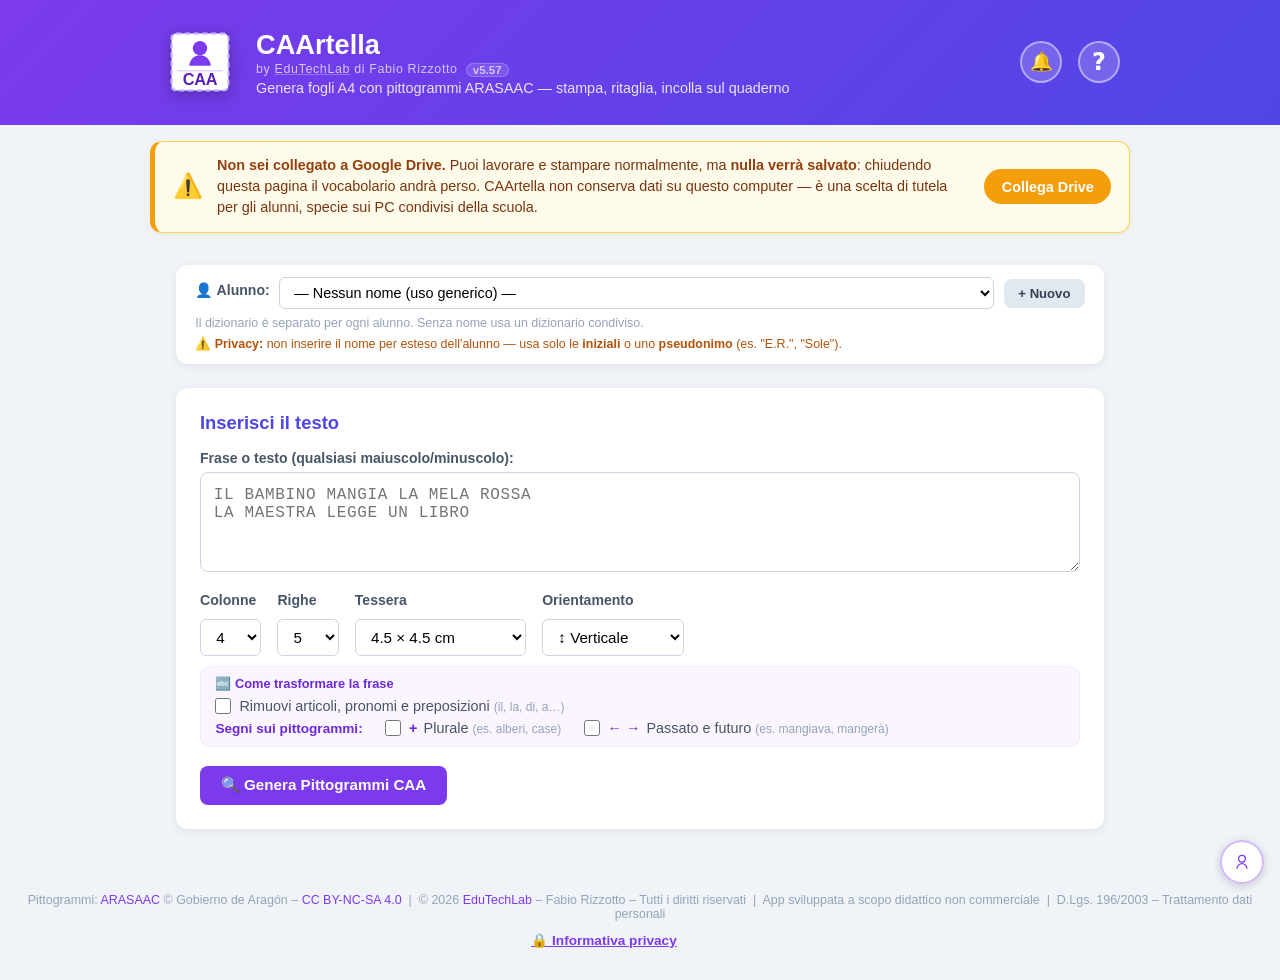
==== commit 19cf38ce: "v5.57: le tessere si sfogliano in un libretto a tutto schermo Dopo «Genera» si apre il libretto dise" ====
--- a/index.html
+++ b/index.html
@@ -48,7 +48,7 @@
       </span>
       <div>
         <h1>CAArtella</h1>
-        <span class="by-line">by <a href="https://edutechlab.it" target="_blank" rel="noopener">EduTechLab</a> di Fabio Rizzotto <span class="version-tag" id="app-version">v5.56</span></span>
+        <span class="by-line">by <a href="https://edutechlab.it" target="_blank" rel="noopener">EduTechLab</a> di Fabio Rizzotto <span class="version-tag" id="app-version">v5.57</span></span>
         <p>Genera fogli A4 con pittogrammi ARASAAC — stampa, ritaglia, incolla sul quaderno</p>
       </div>
       <!-- Campanella avvisi — sostituisce il vecchio messaggio "🔄 Vocabolario
@@ -256,28 +256,63 @@
     <!-- ── STATO ─────────────────────────────────────────────────────── -->
     <div id="status" class="status hidden"></div>
 
-    <!-- ── ANTEPRIMA ─────────────────────────────────────────────────── -->
+    <!-- ── LE TUE TESSERE (v5.57) ─────────────────────────────────────
+         Le pagine si vedono nel libretto a tutto schermo (#book-overlay), che si
+         apre da solo dopo «Genera». Qui resta la barra per riaprirlo. -->
     <section id="sec-preview" class="card hidden">
-
       <div class="preview-toolbar">
-        <h2>Anteprima
+        <h2>📖 Le tue tessere
           (<span id="lbl-count">0</span> tessere —
           <span id="lbl-pages">1</span> pagina/e)
         </h2>
         <div class="toolbar-actions">
           <button id="btn-export-dict" class="btn secondary small">⬇ Esporta dizionario</button>
+          <button id="btn-open-book" class="btn secondary">📖 Apri il libretto</button>
           <button id="btn-pdf" class="btn primary">🖨️ Stampa</button>
         </div>
       </div>
-
-      <p class="hint">💡 Clicca su una tessera per scegliere un pittogramma alternativo.</p>
-
-      <!-- Le pagine A4 vengono iniettate qui da app.js -->
-      <div id="pages-container"></div>
-
     </section>
 
   </main>
+
+  <!-- ── LIBRETTO DELLE TESSERE (v5.57) ─────────────────────────────
+       Disegnato con Fabio sul banco di prova del 03/10/2026: due pagine affiancate
+       che si sfogliano come un libro, opzioni della frase e del foglio in una riga.
+       Le caselle e i menu qui sono specchi di quelli della pagina (app.js li tiene
+       allineati): un solo stato, due posti dove cambiarlo. -->
+  <div id="book-overlay" class="book-overlay hidden" role="dialog" aria-label="Le tue tessere">
+    <div class="bk-bar">
+      <div class="bk-groups">
+        <div class="bk-group">
+          <span class="bk-group-label">Frase</span>
+          <label class="bk-chip"><input type="checkbox" id="bk-stop"> Rimuovi articoli</label>
+          <label class="bk-chip"><input type="checkbox" id="bk-plur"><b>+</b> Plurale</label>
+          <label class="bk-chip"><input type="checkbox" id="bk-tense"><b>← →</b> Passato e futuro</label>
+        </div>
+        <div class="bk-group">
+          <span class="bk-group-label">Foglio</span>
+          <label class="bk-field">Colonne <select id="bk-cols"></select></label>
+          <label class="bk-field">Righe <select id="bk-rows"></select></label>
+          <label class="bk-field">Tessera <select id="bk-size"></select></label>
+          <label class="bk-field"><select id="bk-orient" aria-label="Orientamento"></select></label>
+        </div>
+      </div>
+      <div class="bk-actions">
+        <button type="button" id="bk-print" class="btn primary">🖨️ Stampa</button>
+        <button type="button" id="bk-close" class="btn secondary">✕ Chiudi</button>
+      </div>
+      <p id="bk-warn" class="bk-warn" hidden></p>
+    </div>
+    <div id="bk-stage" class="bk-stage">
+      <button type="button" id="bk-prev" class="bk-arrow" aria-label="Pagina precedente">‹</button>
+      <div id="bk-spread" class="bk-spread"></div>
+      <button type="button" id="bk-next" class="bk-arrow" aria-label="Pagina successiva">›</button>
+    </div>
+    <div class="bk-foot">
+      <span>📖 <span id="bk-count"></span> · <span id="bk-where"></span> · clicca una tessera per cambiarla</span>
+      <div id="bk-dots" class="bk-dots"></div>
+    </div>
+  </div>
 
   <!-- ── ANTEPRIMA DI STAMPA (v5.50) ──────────────────────────────── -->
   <div id="print-overlay" class="modal-overlay hidden">
--- a/css/style.css
+++ b/css/style.css
@@ -178,6 +178,71 @@
 
 /* ── VOCABOLARIO DELL'ALUNNO (v5.50: spostato qui da sotto "Genera") ── */
 .vocab-btn { width: fit-content; margin: 0.7rem auto 0.2rem; }
+
+/* ── LIBRETTO DELLE TESSERE (v5.57) ────────────────────────────── */
+/* Sotto le finestre (tessera, stampa, guida: 1000+) e sotto il banner degli avvisi
+   (800), sopra il pulsante dell'account (500). */
+.book-overlay {
+  position: fixed;
+  z-index: 790;
+  inset: 12px;
+  background: #2a2438;
+  border-radius: 18px;
+  box-shadow: 0 30px 80px rgba(20,10,40,.45);
+  display: grid;
+  grid-template-rows: auto 1fr auto;
+  overflow: hidden;
+}
+body.book-open { overflow: hidden; }
+.bk-bar { display: flex; flex-wrap: wrap; align-items: center; gap: 8px 12px; padding: 10px 16px; background: #fff; border-bottom: 1px solid #e2e8f0; }
+.bk-groups { display: flex; flex-wrap: wrap; gap: 8px 12px; flex: 1 1 auto; }
+.bk-group { display: flex; flex-wrap: wrap; align-items: center; gap: 6px; padding: 4px 8px 4px 10px; border-radius: 12px; background: #f8f7fc; border: 1px solid #ece8f6; }
+.bk-group-label { font-size: 0.72rem; font-weight: 700; letter-spacing: .06em; text-transform: uppercase; color: #8b84a3; margin-right: 2px; }
+.bk-chip { display: inline-flex; align-items: center; gap: 6px; padding: 4px 9px; border: 1.5px solid #e4dcfb; background: #f3edff; border-radius: 999px; font-size: 0.85rem; cursor: pointer; user-select: none; }
+.bk-chip input { accent-color: #7c3aed; width: 15px; height: 15px; margin: 0; }
+.bk-chip b { color: #6d28d9; }
+.bk-field { display: inline-flex; align-items: center; gap: 5px; font-size: 0.85rem; color: #475569; }
+.bk-field select { font-size: 0.85rem; padding: 4px 6px; border: 1.5px solid #ddd6f3; border-radius: 8px; }
+.bk-actions { display: flex; gap: 8px; margin-left: auto; }
+.bk-actions .btn { padding: 0.5rem 1rem; }
+.bk-warn { flex-basis: 100%; margin: 0; font-size: 0.82rem; color: #92400e; background: #fff7e6; border-radius: 8px; padding: 6px 10px; }
+.bk-warn[hidden] { display: none; }
+.bk-stage { position: relative; display: flex; align-items: center; justify-content: center; gap: 14px; padding: 18px 12px; min-height: 0; perspective: 2600px; }
+.bk-spread { position: relative; display: flex; transform-style: preserve-3d; }
+.bk-page { position: relative; background: #fff; box-shadow: 0 10px 30px rgba(0,0,0,.35); overflow: hidden; }
+.bk-spread.two > .bk-page:first-child { border-radius: 4px 0 0 4px; }
+.bk-spread.two > .bk-page:last-child { border-radius: 0 4px 4px 0; }
+.bk-spread.two > .bk-page:first-child::after, .bk-spread.two > .bk-page:last-child::after { content: ""; position: absolute; top: 0; bottom: 0; width: 7%; pointer-events: none; }
+.bk-spread.two > .bk-page:first-child::after { right: 0; background: linear-gradient(to left, rgba(0,0,0,.18), transparent); }
+.bk-spread.two > .bk-page:last-child::after { left: 0; background: linear-gradient(to right, rgba(0,0,0,.16), transparent); }
+.bk-spread.one > .bk-page { border-radius: 4px; }
+.bk-page.blank { background: #f7f5fb; }
+.bk-grid { position: absolute; display: grid; }
+.bk-grid .tile { aspect-ratio: auto; width: 100%; height: 100%; }
+.bk-grid .tile--empty { border-color: transparent; }
+.bk-grid .tile-word { padding: 1px 1px 2px; overflow: hidden; white-space: nowrap; text-overflow: ellipsis; }
+/* I badge ≈ e 📷 in basso coprivano l'inizio e la fine della parola: in alto a destra */
+.bk-grid .lemma-badge, .bk-grid .custom-badge { top: 3px; right: 3px; bottom: auto; left: auto; }
+.bk-grid .lemma-badge + .custom-badge, .bk-grid .custom-badge + .lemma-badge { right: 22px; }
+.bk-page-foot { position: absolute; left: 0; right: 0; text-align: center; color: #a29db2; }
+.bk-leaf { position: absolute; top: 0; transform-style: preserve-3d; z-index: 5; }
+.bk-face { position: absolute; inset: 0; backface-visibility: hidden; -webkit-backface-visibility: hidden; }
+.bk-face.back { transform: rotateY(180deg); }
+.bk-face .bk-page { position: absolute; inset: 0; }
+.bk-shade { position: absolute; inset: 0; pointer-events: none; opacity: 0; }
+.bk-arrow { flex: none; width: 56px; height: 56px; border-radius: 50%; border: 0; background: rgba(255,255,255,.14); color: #fff; font-size: 1.8rem; cursor: pointer; display: grid; place-items: center; }
+.bk-arrow:hover:not(:disabled) { background: rgba(255,255,255,.26); }
+.bk-arrow:disabled { opacity: .25; cursor: default; }
+.bk-arrow:focus-visible, .bk-dots button:focus-visible { outline: 3px solid #f59e0b; outline-offset: 2px; }
+.bk-foot { display: flex; justify-content: center; align-items: center; flex-wrap: wrap; gap: 10px; padding: 8px 12px 12px; color: #d9d3ea; font-size: 0.85rem; }
+.bk-dots { display: flex; gap: 6px; }
+.bk-dots button { width: 10px; height: 10px; border-radius: 50%; border: 0; padding: 0; background: rgba(255,255,255,.3); cursor: pointer; }
+.bk-dots button[aria-current="true"] { background: #fff; }
+@media (max-width: 760px) {
+  .book-overlay { inset: 0; border-radius: 0; }
+  .bk-bar { max-height: 42vh; overflow-y: auto; }
+  .bk-arrow { width: 40px; height: 40px; font-size: 1.3rem; }
+}
 
 /* ── ANTEPRIMA DI STAMPA (v5.50) ─────────────────────────────── */
 .modal.print-modal {
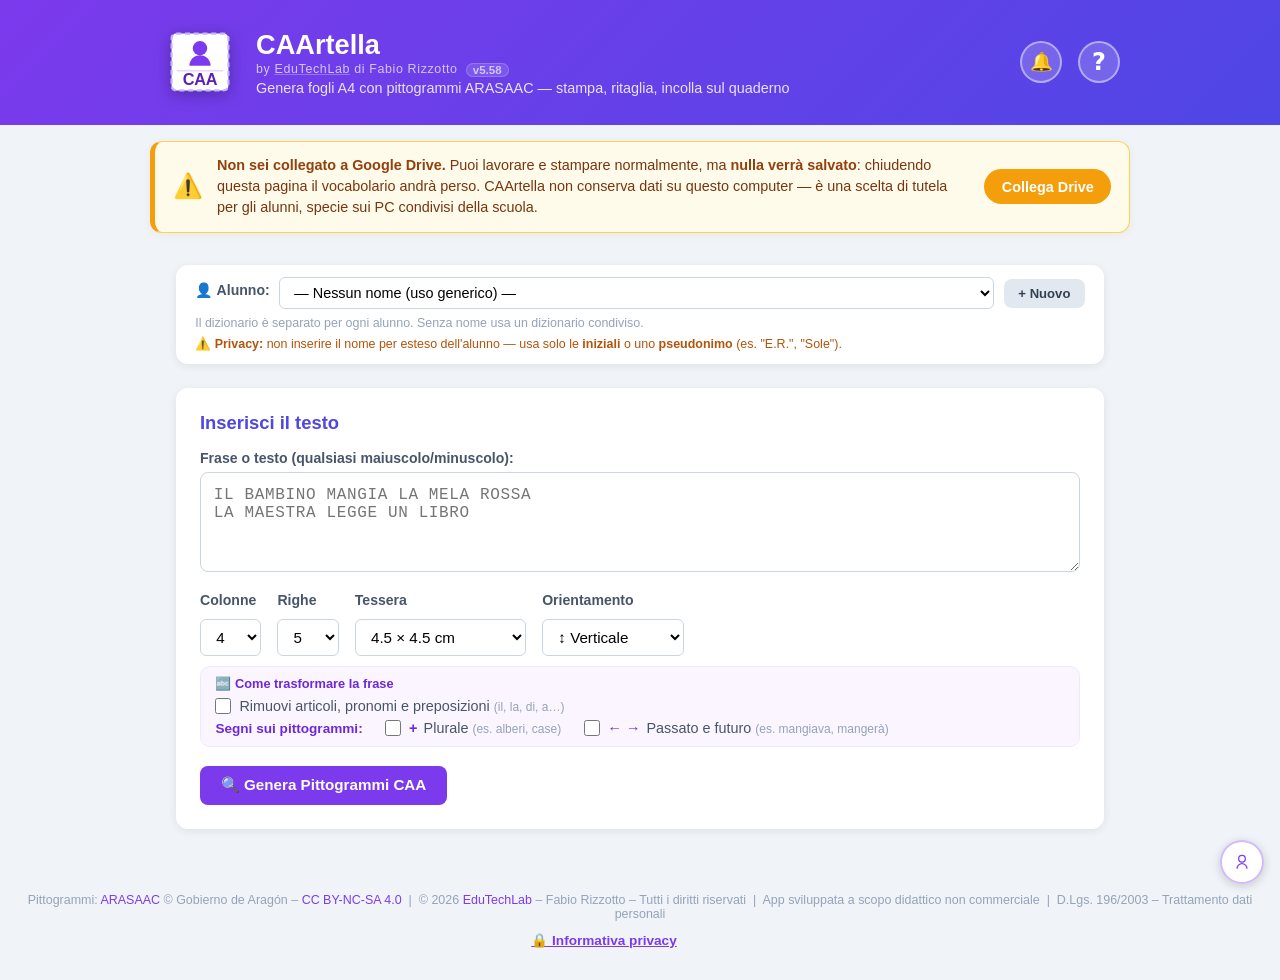
==== commit 40e20956: "v5.58: tessere pronte fino a 8 volte prima, senza libretto mezzo vuoto Ricerche ARASAAC 6 parole all" ====
--- a/index.html
+++ b/index.html
@@ -48,7 +48,7 @@
       </span>
       <div>
         <h1>CAArtella</h1>
-        <span class="by-line">by <a href="https://edutechlab.it" target="_blank" rel="noopener">EduTechLab</a> di Fabio Rizzotto <span class="version-tag" id="app-version">v5.57</span></span>
+        <span class="by-line">by <a href="https://edutechlab.it" target="_blank" rel="noopener">EduTechLab</a> di Fabio Rizzotto <span class="version-tag" id="app-version">v5.58</span></span>
         <p>Genera fogli A4 con pittogrammi ARASAAC — stampa, ritaglia, incolla sul quaderno</p>
       </div>
       <!-- Campanella avvisi — sostituisce il vecchio messaggio "🔄 Vocabolario
